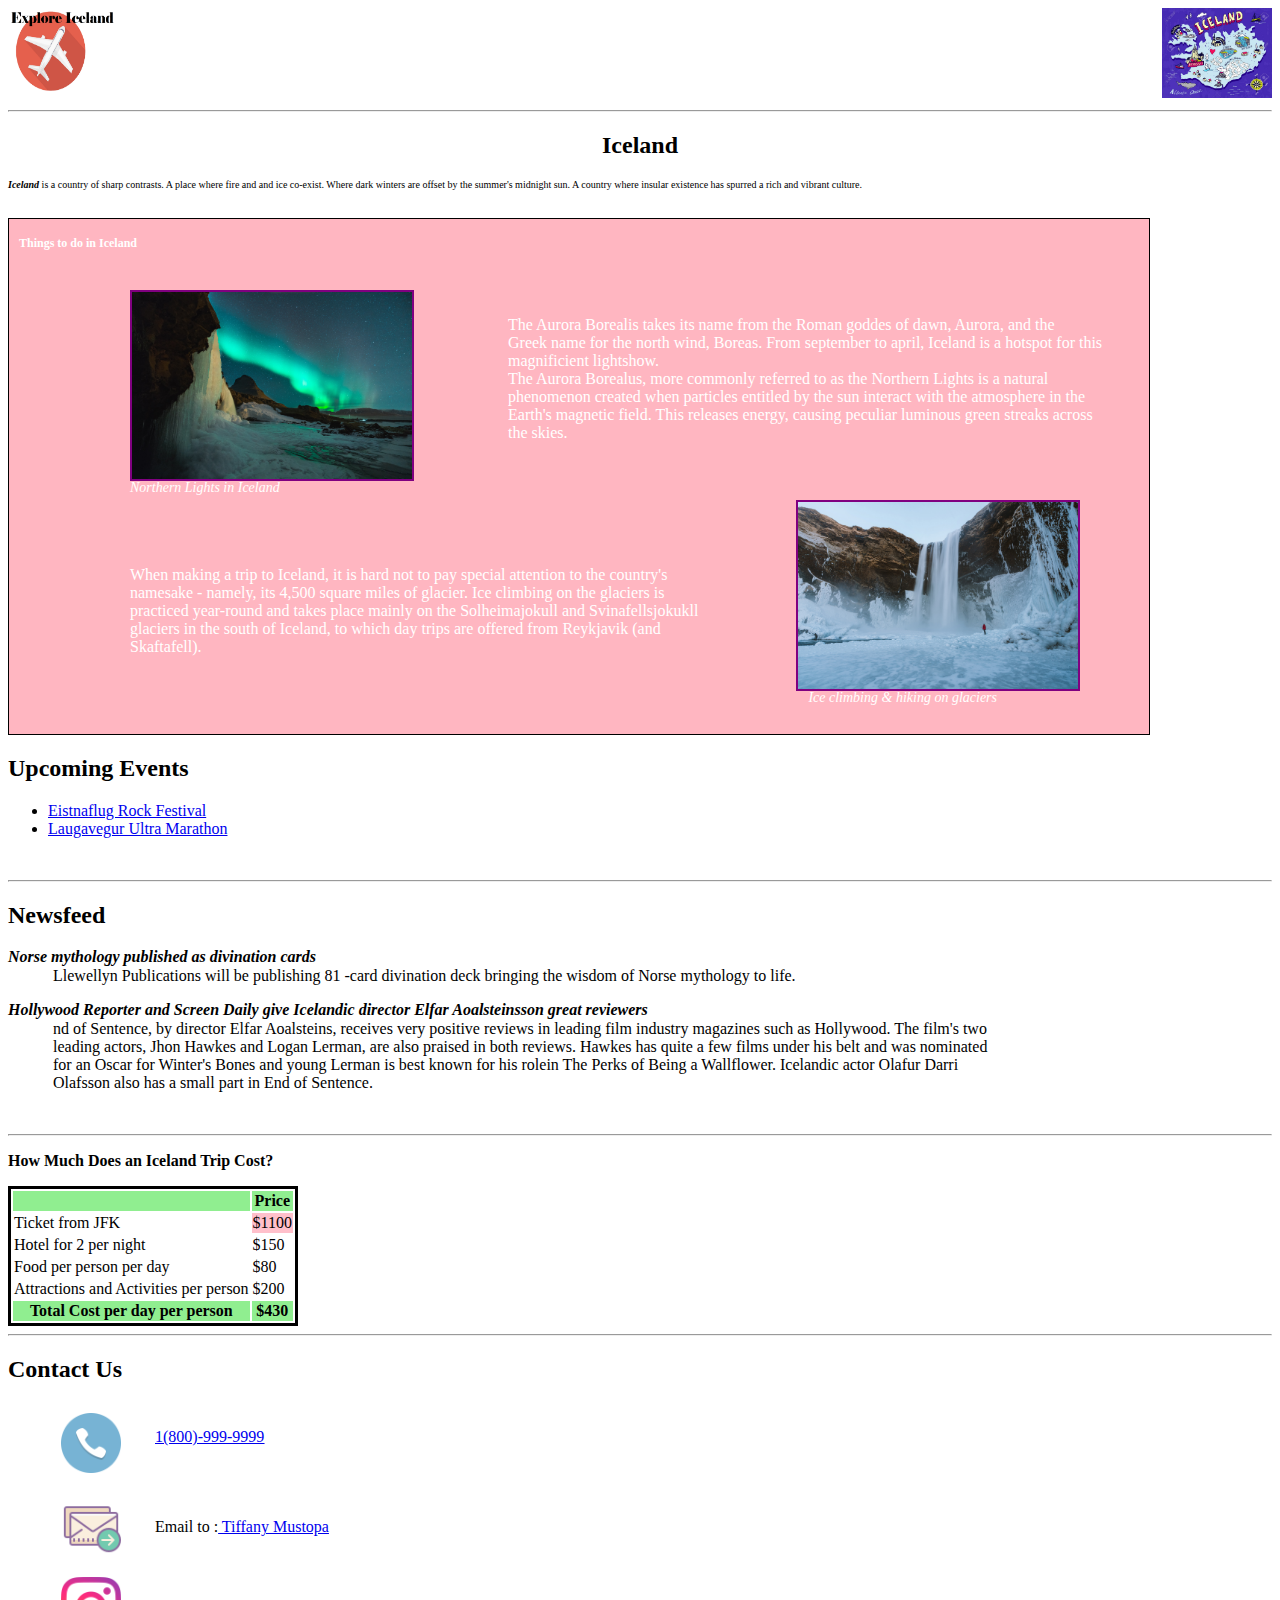
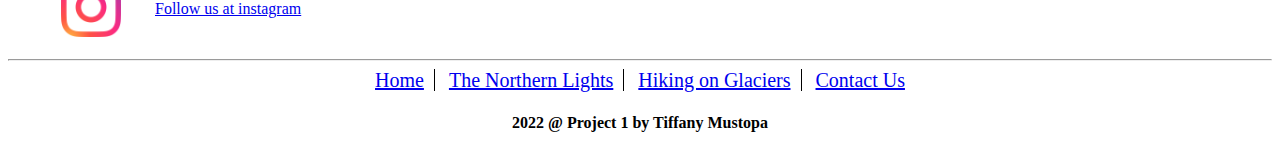
==== index.html @ 1f7bc6f4 "Add files via upload" ====
<!DOCTYPE html>
<html lang="en" dir="ltr">
  <head>
    <meta charset="utf-8">
    <title></title>
    <link rel="stylesheet" href="index.css">
  </head>

  <header>
    <a><img class="logo1" src="./images/logos/logo.png" alt="plane"/></a>
    <a><img class="logo2" src="./images/photos/iceland.jpg" alt="iceland"/></a>
    <hr>
  </header>
  <main>
    <h2 class="iceland">Iceland</h2>
    <p class="txt"><i><b>Iceland</i></b> is a country of sharp contrasts. A place where fire and
    and ice co-exist. Where dark winters are offset by the summer's midnight sun. A country
    where insular existence has spurred a rich and vibrant culture. </p>
    <br>
    <div class="Box1">
      <p class="txt1"> <b>Things to do in Iceland</b></p>
      <img class="pic1" src="./images/photos/iceland3.jpg" alt="iceland3"/>
      <figcaption class="caption1"> <i> Northern Lights in Iceland </i> </figcaption>

      <div class="p1">
      <p> The Aurora Borealis takes its name from the Roman goddes of dawn,
      Aurora, and the <br> Greek name for the north wind, Boreas. From september to april, Iceland is a hotspot for this <br>
      magnificient lightshow. <br>
      The Aurora Borealus, more commonly referred to as the Northern Lights is a natural <br>
      phenomenon created when particles entitled by the sun interact with the atmosphere in the <br> Earth's magnetic field. This releases energy, causing
      peculiar luminous green streaks across <br> the skies.
      </p>
      </div>

    <img class="pic2" src="./images/photos/iceland1.jpg" alt="iceland3"/>
    <figcaption class="caption2"><i>Ice climbing & hiking on glaciers</i> </figcaption>
    <div class="p2">
      <p>
      When making a trip to Iceland, it is hard not to pay special attention to the country's <br>
      namesake - namely, its 4,500 square miles of glacier. Ice climbing on the glaciers is <br>
      practiced year-round and takes place mainly on the Solheimajokull and Svinafellsjokukll <br>
      glaciers in the south of Iceland, to which day trips are offered from Reykjavik (and <br>
      Skaftafell).
      </p>
  </div>
</div>
    <h2> Upcoming Events </h2>
    <ul>
      <li><a href="https://www.eistnaflug.is">Eistnaflug Rock Festival</a></li>
      <li><a href="https://www.laugavegshlaup.is/en">Laugavegur Ultra Marathon</a></li>
    </ul>
      <br>
      <hr>

    <h2>Newsfeed </h2>
    <p><i><b>Norse mythology published as divination cards</i></b></p>
    <p class="p3">
      Llewellyn Publications will be publishing 81 -card divination deck bringing the wisdom of Norse mythology to life.</p>

    <p> <i> <b> Hollywood Reporter and Screen Daily give Icelandic director Elfar Aoalsteinsson great reviewers</b> </i> </p>
    <p class="p4">
    nd of Sentence, by director Elfar Aoalsteins, receives very positive reviews in leading film industry magazines such as Hollywood. The film's two <br>
    leading actors, Jhon Hawkes and Logan Lerman, are also praised in both reviews. Hawkes has quite a few films under his belt and was nominated <br>
    for an Oscar for Winter's Bones and young Lerman is best known for his rolein The Perks of Being a Wallflower. Icelandic actor Olafur Darri <br>
    Olafsson also has a small part in End of Sentence.</p>
    <br>
    <hr>
    <p><b>How Much Does an Iceland Trip Cost?</b></p>
    <table class="tb1" border = "0">
      <tr class="tr1">
        <td></td>
        <td> <b>Price</b> </td>
      </tr>
      <tr>
        <td>Ticket from JFK</td>
        <td class="td1">$1100</td>
      </tr>
      <tr>
        <td>Hotel for 2 per night</td>
        <td>$150</td>
      </tr>
      <tr>
        <td>Food per person per day</td>
        <td>$80</td>
      </tr>
      <tr>
        <td>Attractions and Activities per person</td>
        <td>$200</td>
      </tr>
      <tr class="tr1">
          <td> <b>Total Cost per day per person</b> </td>
          <td> <b>$430</b> </td>
      </tr>
    </table>

    <hr>
    <h2>Contact Us</h2>
    <div class="contact">
      <table class="tb2">
      <tr >
        <td><img class="logocontact" src="./images/logos/phone.png" alt="phone"/></td>
        <td> <a href="tel:8009999999"> <u>1(800)-999-9999</u> </p></td>
      </tr>
      <tr>
        <td width="90px"><img class="logocontact" src="./images/logos/email.png" alt="email"/></td>
        <td><p> Email to :<a href="mailto:tiffanym@uainstitute.org"> Tiffany Mustopa </p></td>
      </tr>
      <tr>
        <td><img class="logocontact" src="./images/logos/instagram.png" alt="instagram"/></td>
        <td> <a href="https://www.instagram.com">Follow us at instagram </a> </td>
      </tr>
      </table>
    </div>
  </main>
  <footer accesskey="">
    <hr>
    <a class="foot1"href="#">Home</a>
    <a class="foot1"href="file:///Users/tiffanyfanny/Dropbox/Mac/Downloads/PROJECT%201/northernLight.html">The Northern Lights</a>
    <a class="foot1"href="file:///Users/tiffanyfanny/Dropbox/Mac/Downloads/PROJECT%201/hiking.html">Hiking on Glaciers</a>
    <a class="foot2"href="#">Contact Us</a>
    <h4>2022 @ Project 1 by Tiffany Mustopa</h4>
  </footer>
</html>
---- index.css ----
.logo1 {

  width: 110px;
  height: 90px;
}
.logo2 {
  float: right;
  width: 110px;
  height: 90px;
}
hr {
  display: block;
  margin-top: 0.5em;
  margin-bottom: 0.5em;
  margin-left: auto;
  margin-right: auto;
  border-style: inset;
  border-width: 1px;

}
.iceland{
  text-align: center;
}
.Box1{
  border: 1px solid black;
  background-color: lightpink;
  height: 500px;
  width: 1080px;
  padding-top: 5px;
  padding-bottom: 10px;
  padding-left: 10px;
  padding-right: 50px;
}
.txt{
  font-size: 10px;
}
.txt1{
  color: white;
  font-size : 12px;
  margin-left: 0px;
}
.pic1{
    position: absolute;
    left: 130px;
    top: 290px;
    width: 280px;
    border : 2px solid purple;
  }
.caption1{
    position: absolute;
    left: 130px;
    top: 480px;
    color: white;
    font-size: 14px
  }
.p1{
    color: white;
    position: absolute;
    left: 508px;
    top: 300px;
    right: 50px;
    font-size: 16px;

  }
.pic2{
  position: absolute;
    right: 200px;
    top: 500px;
    width: 280px;
    border : 2px solid purple;
}
.caption2{
  position: absolute;
  right: 283px;
  top: 690px;
  color: white;
  font-size: 14px;
}
.p2{
  color: white;
  position: absolute;
  left: 130px;
  right: 250px;
  top: 550px;
}
.txt2{
  text-align: left;
}
.p3, .p4{
  margin-left: 45px;
  margin-top: -15px;
}
.tb1{
  border : 3px solid black;
}
.tr1{
  background-color: lightgreen;
  text-align: center;
}
.td1{
  background-color: pink;
}
.contact{
  margin-left: 50px;

}
.logocontact{
  width: 60px;
}
.tb2 tr{
  height :80px;
}
footer{
  text-align: center;
}
.foot1{
  border-right: 1px solid black;
}
.foot2, .foot1{
  padding-right: 10px;
  padding-left: 10px;
  font-size:20px;
}
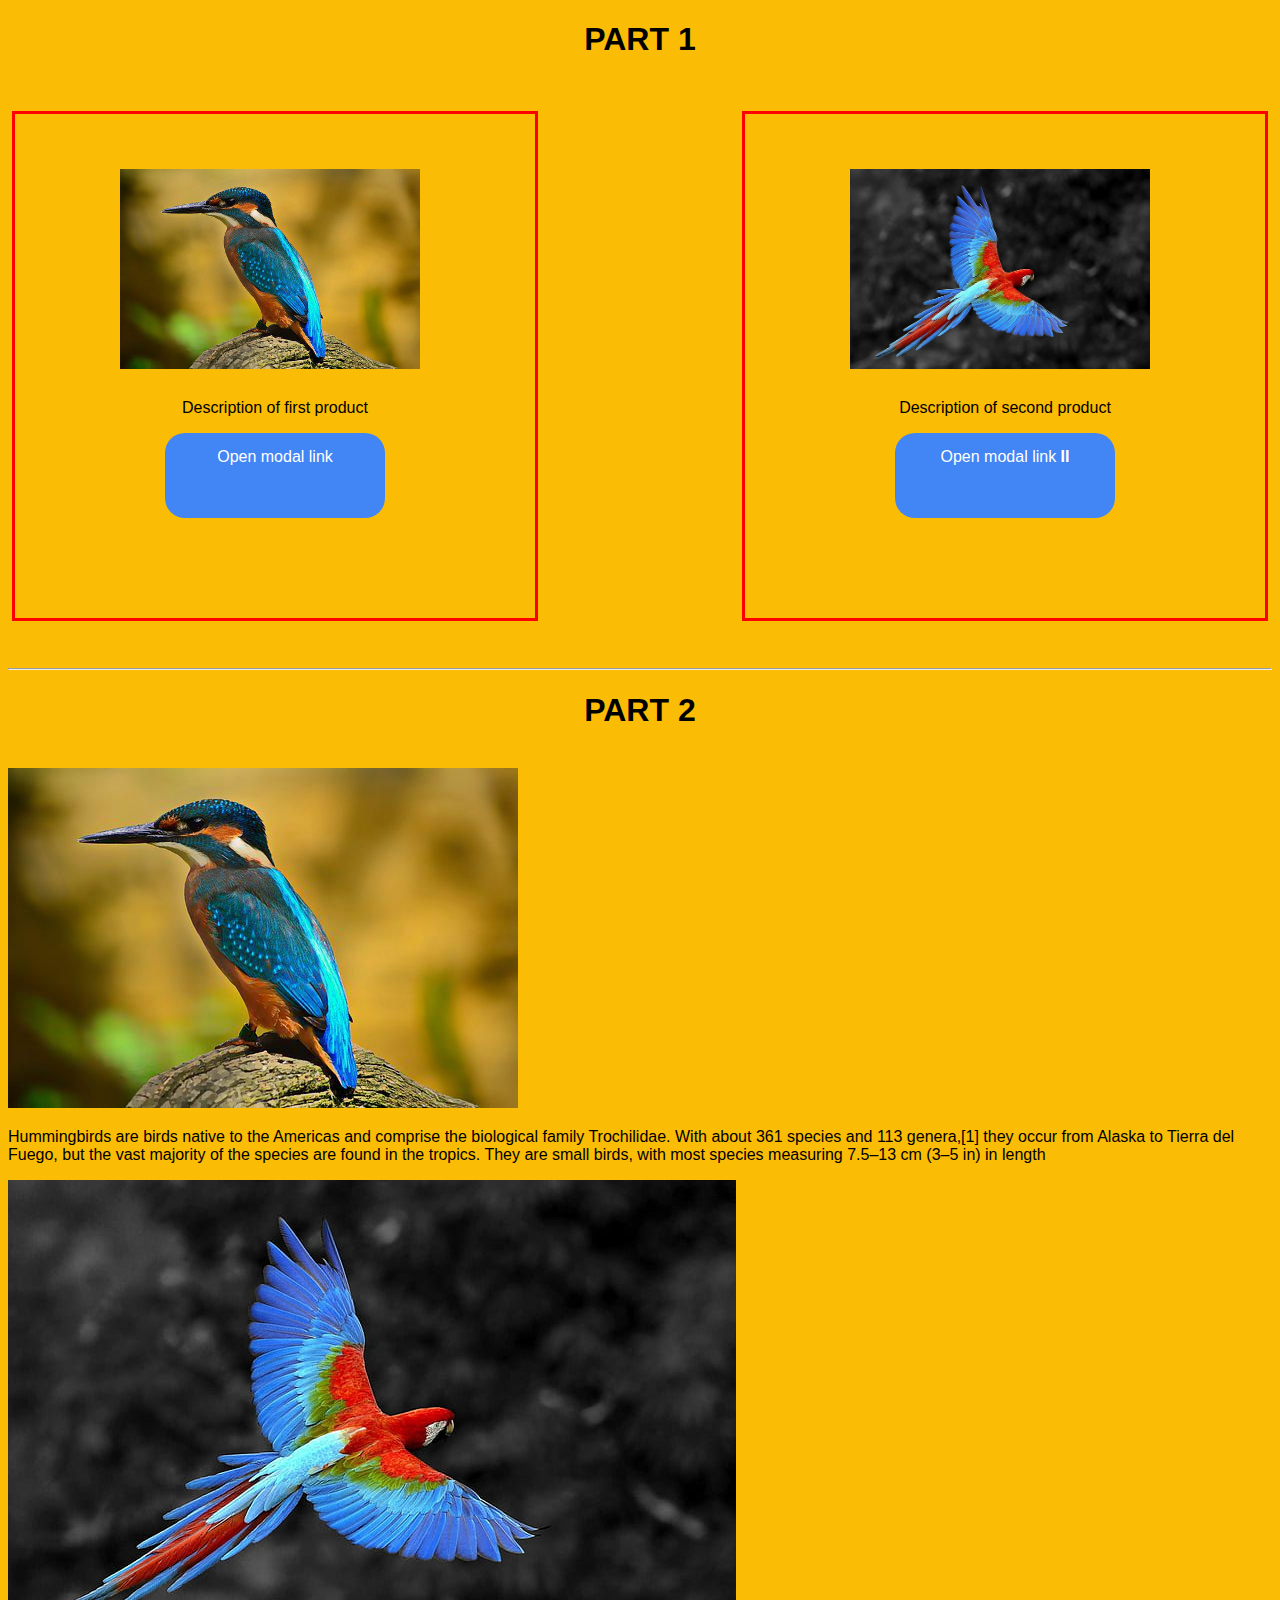
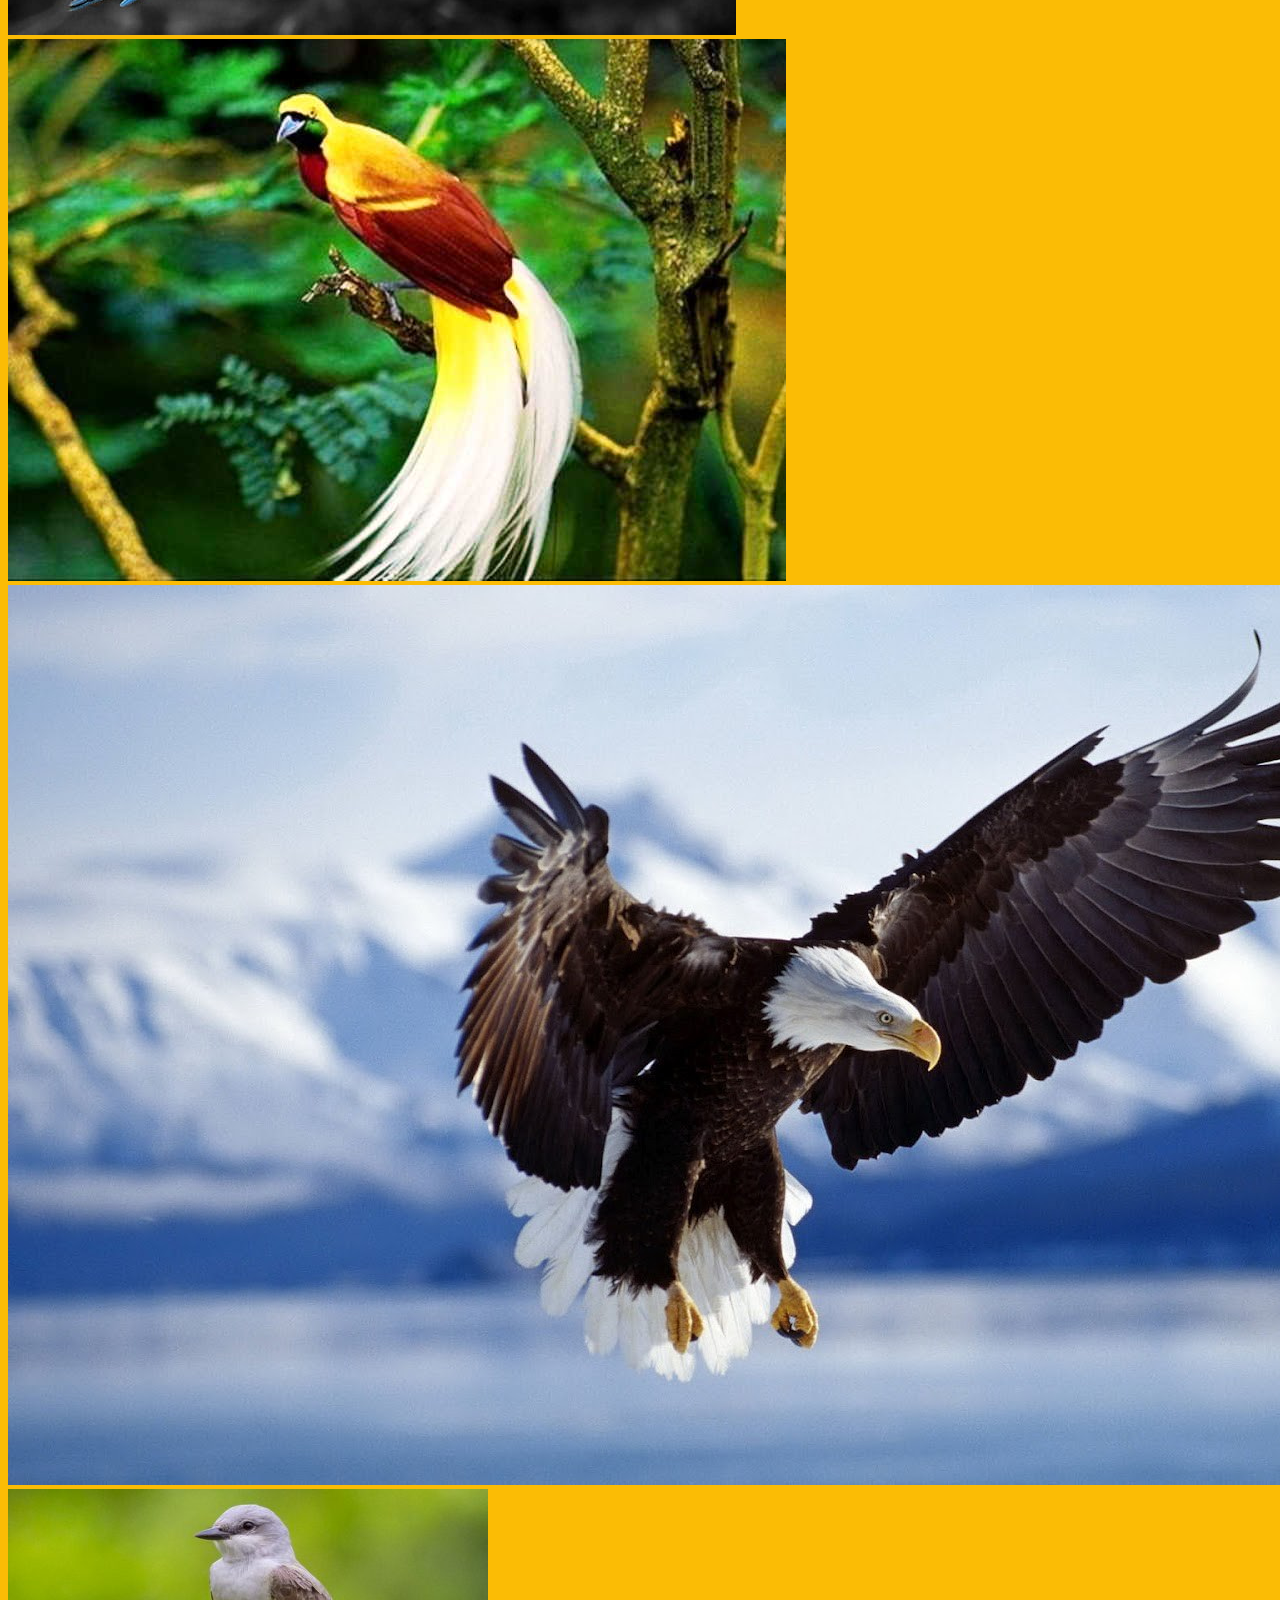
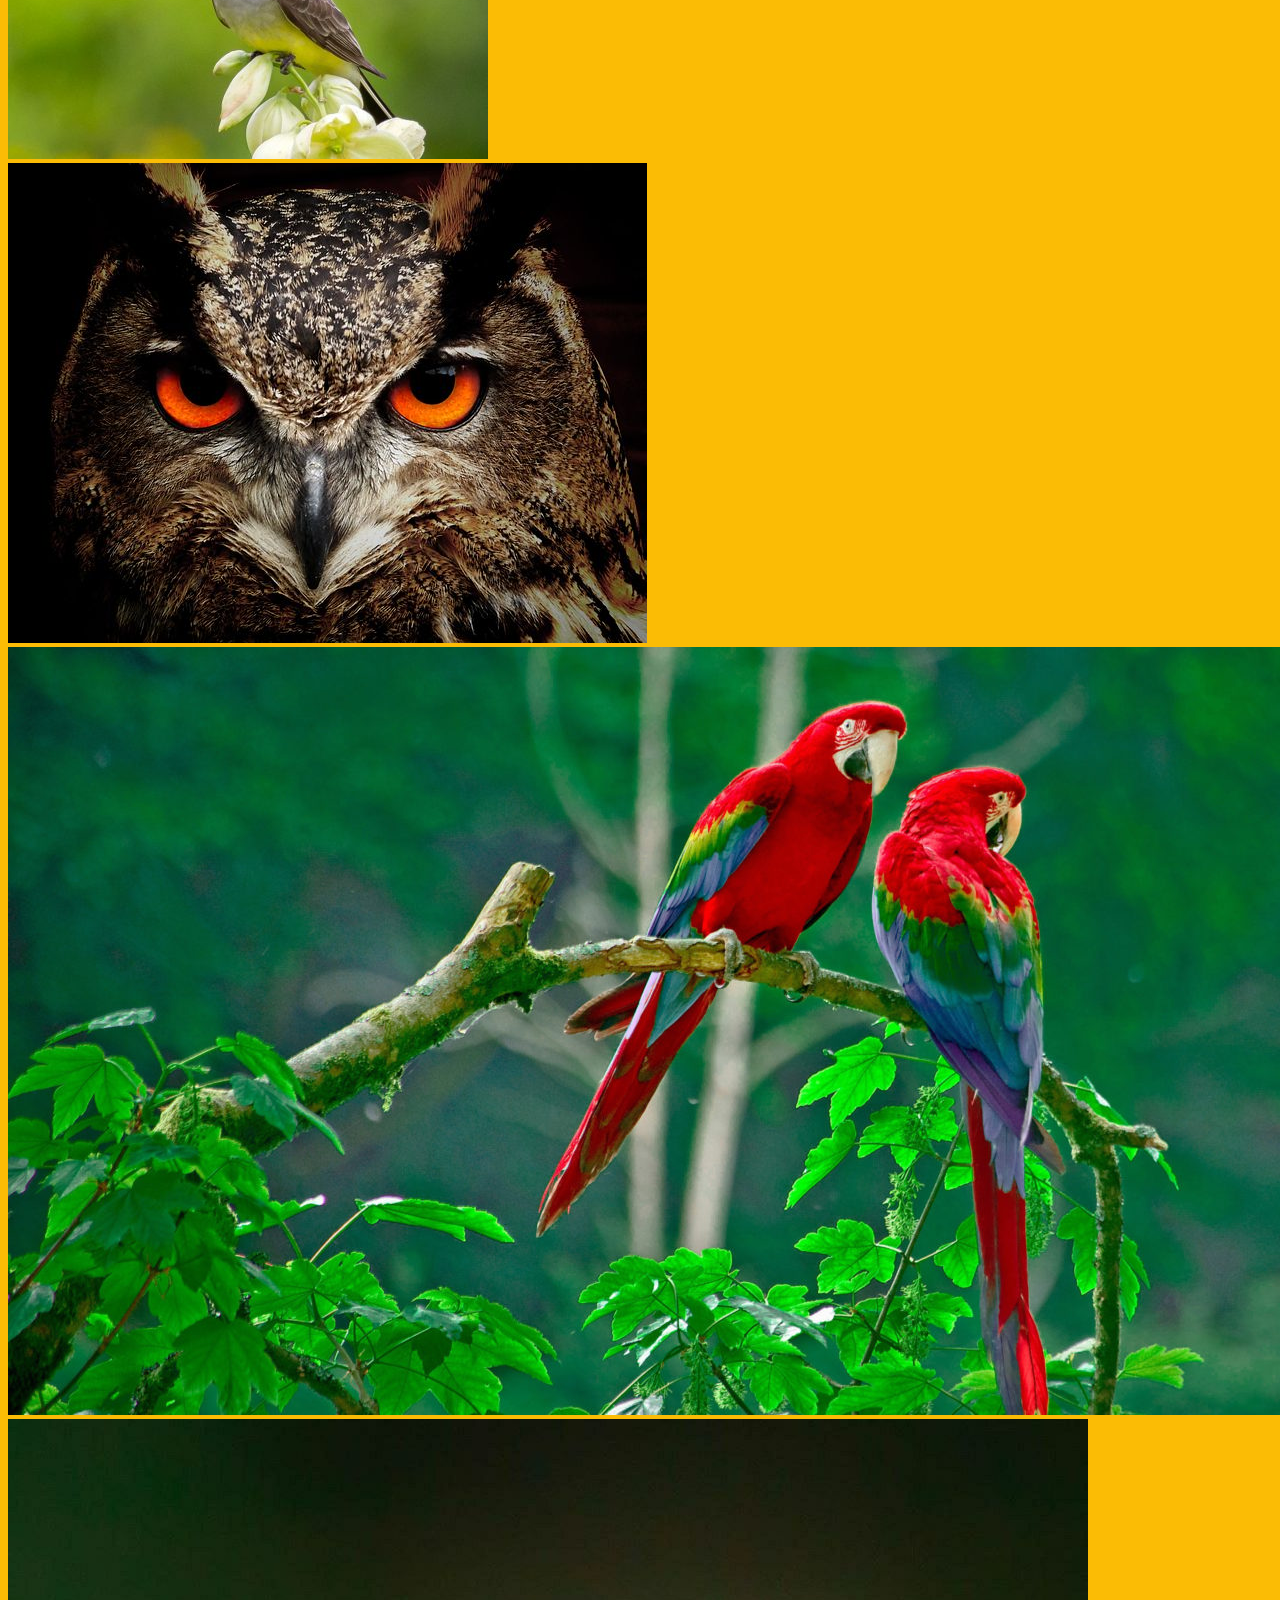
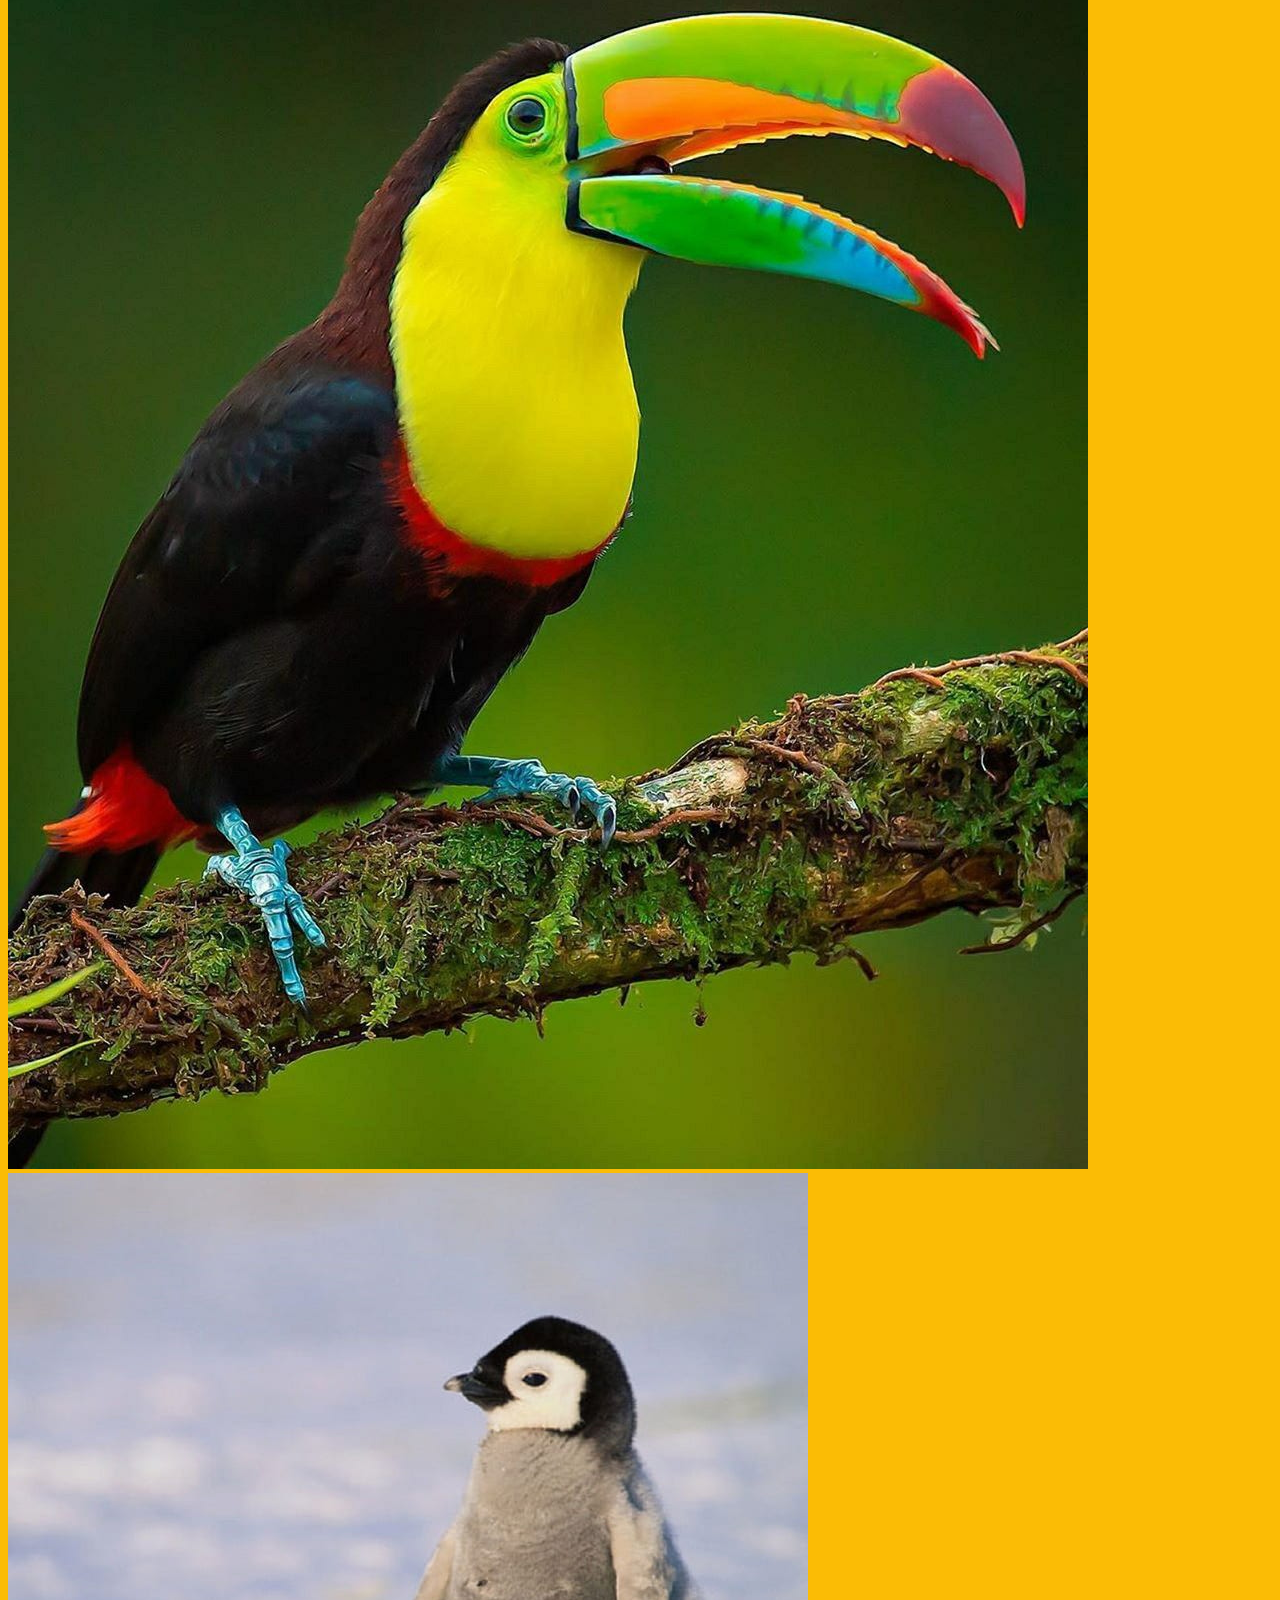
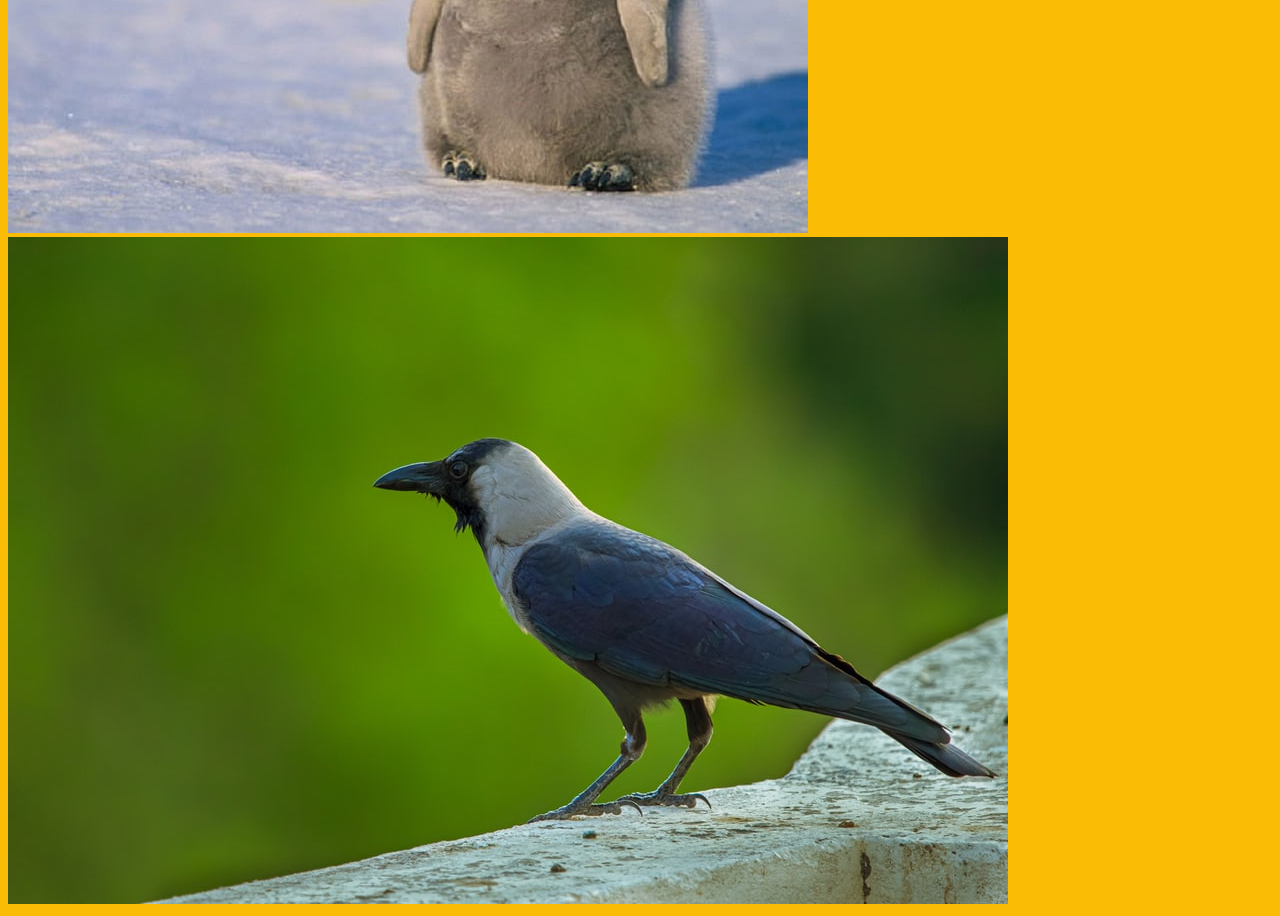
==== commit 08de8675: "Add files via upload" ====
--- a/index.html
+++ b/index.html
@@ -2,122 +2,137 @@
 <html lang="en" dir="ltr">
   <head>
     <meta charset="utf-8">
+    <link href="https://cdn.jsdelivr.net/npm/bootstrap@5.2.0-beta1/dist/css/bootstrap.min.css" rel="stylesheet" integrity="sha384-0evHe/X+R7YkIZDRvuzKMRqM+OrBnVFBL6DOitfPri4tjfHxaWutUpFmBp4vmVor" crossorigin="anonymous">
     <title></title>
     <link rel="stylesheet" href="index.css">
   </head>
-
-  <header>
-    <a><img class="logo1" src="./images/logos/logo.png" alt="plane"/></a>
-    <a><img class="logo2" src="./images/photos/iceland.jpg" alt="iceland"/></a>
-    <hr>
-  </header>
-  <main>
-    <h2 class="iceland">Iceland</h2>
-    <p class="txt"><i><b>Iceland</i></b> is a country of sharp contrasts. A place where fire and
-    and ice co-exist. Where dark winters are offset by the summer's midnight sun. A country
-    where insular existence has spurred a rich and vibrant culture. </p>
-    <br>
-    <div class="Box1">
-      <p class="txt1"> <b>Things to do in Iceland</b></p>
-      <img class="pic1" src="./images/photos/iceland3.jpg" alt="iceland3"/>
-      <figcaption class="caption1"> <i> Northern Lights in Iceland </i> </figcaption>
-
-      <div class="p1">
-      <p> The Aurora Borealis takes its name from the Roman goddes of dawn,
-      Aurora, and the <br> Greek name for the north wind, Boreas. From september to april, Iceland is a hotspot for this <br>
-      magnificient lightshow. <br>
-      The Aurora Borealus, more commonly referred to as the Northern Lights is a natural <br>
-      phenomenon created when particles entitled by the sun interact with the atmosphere in the <br> Earth's magnetic field. This releases energy, causing
-      peculiar luminous green streaks across <br> the skies.
-      </p>
-      </div>
-
-    <img class="pic2" src="./images/photos/iceland1.jpg" alt="iceland3"/>
-    <figcaption class="caption2"><i>Ice climbing & hiking on glaciers</i> </figcaption>
-    <div class="p2">
-      <p>
-      When making a trip to Iceland, it is hard not to pay special attention to the country's <br>
-      namesake - namely, its 4,500 square miles of glacier. Ice climbing on the glaciers is <br>
-      practiced year-round and takes place mainly on the Solheimajokull and Svinafellsjokukll <br>
-      glaciers in the south of Iceland, to which day trips are offered from Reykjavik (and <br>
-      Skaftafell).
-      </p>
-  </div>
-</div>
-    <h2> Upcoming Events </h2>
-    <ul>
-      <li><a href="https://www.eistnaflug.is">Eistnaflug Rock Festival</a></li>
-      <li><a href="https://www.laugavegshlaup.is/en">Laugavegur Ultra Marathon</a></li>
-    </ul>
-      <br>
-      <hr>
-
-    <h2>Newsfeed </h2>
-    <p><i><b>Norse mythology published as divination cards</i></b></p>
-    <p class="p3">
-      Llewellyn Publications will be publishing 81 -card divination deck bringing the wisdom of Norse mythology to life.</p>
-
-    <p> <i> <b> Hollywood Reporter and Screen Daily give Icelandic director Elfar Aoalsteinsson great reviewers</b> </i> </p>
-    <p class="p4">
-    nd of Sentence, by director Elfar Aoalsteins, receives very positive reviews in leading film industry magazines such as Hollywood. The film's two <br>
-    leading actors, Jhon Hawkes and Logan Lerman, are also praised in both reviews. Hawkes has quite a few films under his belt and was nominated <br>
-    for an Oscar for Winter's Bones and young Lerman is best known for his rolein The Perks of Being a Wallflower. Icelandic actor Olafur Darri <br>
-    Olafsson also has a small part in End of Sentence.</p>
-    <br>
-    <hr>
-    <p><b>How Much Does an Iceland Trip Cost?</b></p>
-    <table class="tb1" border = "0">
-      <tr class="tr1">
-        <td></td>
-        <td> <b>Price</b> </td>
-      </tr>
+  <body>
+    <center><h1>PART 1</h1></center>
+  <table border="0" align="center">
       <tr>
-        <td>Ticket from JFK</td>
-        <td class="td1">$1100</td>
-      </tr>
-      <tr>
-        <td>Hotel for 2 per night</td>
-        <td>$150</td>
-      </tr>
-      <tr>
-        <td>Food per person per day</td>
-        <td>$80</td>
-      </tr>
-      <tr>
-        <td>Attractions and Activities per person</td>
-        <td>$200</td>
-      </tr>
-      <tr class="tr1">
-          <td> <b>Total Cost per day per person</b> </td>
-          <td> <b>$430</b> </td>
+        <td align="center">
+          <div class="container1">
+            <img class="pic1" src="./photos/bird1.jpeg" alt="bird">
+            <p>Description of first product</p>
+            <a class="modal1" href="#modal-1">Open modal link</a>
+            </div>
+        </td>
+        <td>
+          <div class="container2">
+            <img class="pic2" src="./photos/bird2.jpeg" alt="bird">
+            <p>Description of second product</p>
+            <a class="modal2" href="#modal-2">Open modal link <b>II</b> </a>
+              </div>
+        </td>
       </tr>
     </table>
 
-    <hr>
-    <h2>Contact Us</h2>
-    <div class="contact">
-      <table class="tb2">
-      <tr >
-        <td><img class="logocontact" src="./images/logos/phone.png" alt="phone"/></td>
-        <td> <a href="tel:8009999999"> <u>1(800)-999-9999</u> </p></td>
-      </tr>
-      <tr>
-        <td width="90px"><img class="logocontact" src="./images/logos/email.png" alt="email"/></td>
-        <td><p> Email to :<a href="mailto:tiffanym@uainstitute.org"> Tiffany Mustopa </p></td>
-      </tr>
-      <tr>
-        <td><img class="logocontact" src="./images/logos/instagram.png" alt="instagram"/></td>
-        <td> <a href="https://www.instagram.com">Follow us at instagram </a> </td>
-      </tr>
-      </table>
+<div id="modal-1" align="center"class="modalDialog">
+	<div>
+    <a href="#close" title="Close" class="close">x</a>
+		<div class="box1">
+    <h2>Modal Windal Example</h2></div>
+    <br>
+    <div class="box2">
+		<p>Hummingbirds are birds native to the Americas and comprise the biological family Trochilidae. With about 361 species and 113 genera,[1] they occur from Alaska to Tierra del Fuego, but the vast majority of the species are found in the tropics. They are small birds, with most species measuring 7.5–13 cm (3–5 in) in length</p>
+
     </div>
-  </main>
-  <footer accesskey="">
-    <hr>
-    <a class="foot1"href="#">Home</a>
-    <a class="foot1"href="file:///Users/tiffanyfanny/Dropbox/Mac/Downloads/PROJECT%201/northernLight.html">The Northern Lights</a>
-    <a class="foot1"href="file:///Users/tiffanyfanny/Dropbox/Mac/Downloads/PROJECT%201/hiking.html">Hiking on Glaciers</a>
-    <a class="foot2"href="#">Contact Us</a>
-    <h4>2022 @ Project 1 by Tiffany Mustopa</h4>
-  </footer>
+    <br>
+    <img class="pic1" src="./photos/bird1.jpeg" alt="bird">
+	</div>
+</div>
+<div id="modal-2" align="center" class="modalDialog">
+	<div>
+		<a href="#close" title="Close" class="close">x</a>
+		<div class="box1">
+
+    <h2>Modal Windal Example</h2></div>
+    <br>
+    <div class="box2">
+		<p>Parrots are birds of the order Psittaciformes.[1][2][3] There are about 372 species in 86 genera. They are found in most tropical and subtropical regions. The greatest diversity of parrots is found in South America and Australasia.</p>
+		
+    </div>
+    <br>
+    <img class="pic2" src="./photos/bird2.jpeg" alt="bird">
+	</div>
+</div>
+
+<br>
+<br>
+<hr>
+
+<center><h1>PART 2</h1></center>
+<br>
+<div class="row">
+  <div class="col-lg-6 col- md-12 col-sm-12">
+    <div class="container p-5 pt-0 pr-0">
+    <img  src="./photos/bird1.jpeg"class="w-100 shadow-1-strong rounded mb-4"alt="Boat on Calm Water"/>
+    <p>Hummingbirds are birds native to the Americas and comprise the biological family Trochilidae. With about 361 species and 113 genera,[1] they occur from Alaska to Tierra del Fuego, but the vast majority of the species are found in the tropics. They are small birds, with most species measuring 7.5–13 cm (3–5 in) in length</p>
+    </div>
+  </div>
+
+  <div class="col-lg-6 col-md-12">
+    
+    <div class="row">
+      <div class="col-lg-4">
+        <div class="container">
+          <img src="./photos/bird2.jpeg" class="w-100 shadow-1-strong rounded mb-4" alt="error"/>
+        </div>
+      </div>
+      <div class="col-lg-4">
+        <div class="container">
+          <img src="./photos/bird3.jpg" class="w-100 shadow-1-strong rounded mb-4" alt="error"/>
+        </div>
+      </div>
+      <div class="col-lg-4">
+        <div class="container">
+          <img src="./photos/bird4.jpg" class="w-100 shadow-1-strong rounded mb-4" alt="error"/>
+        </div>
+      </div>
+    </div>
+
+    <div class="row">
+      <div class="col-lg-4">
+        <div class="container">
+          <img src="./photos/bird5.jpg" class="w-100 shadow-1-strong rounded mb-4" alt="error"/>
+        </div>
+      </div>
+      <div class="col-lg-4">
+        <div class="container">
+          <img src="./photos/bird6.jpg" class="w-100 shadow-1-strong rounded mb-4" alt="error"/>
+        </div>
+      </div>
+      <div class="col-lg-4">
+        <div class="container">
+          <img src="./photos/bird7.jpg" class="w-100 shadow-1-strong rounded mb-4" alt="error"/>
+        </div>
+      </div>
+    </div>
+
+    <div class="row">
+      <div class="col-lg-4">
+        <div class="container">
+          <img src="./photos/bird8.jpg"class="w-100 shadow-1-strong rounded mb-4" alt="error"/>
+        </div>
+      </div>
+      <div class="col-lg-4">
+        <div class="container">
+          <img src="./photos/bird9.jpg" class="w-100 shadow-1-strong rounded mb-4" alt="error"/>
+        </div>
+      </div>
+      <div class="col-lg-4">
+        <div class="container">
+          <img src="./photos/bird10.jpg" class="w-100 shadow-1-strong rounded mb-4" alt="error"/>
+        </div>
+      </div>
+    </div>
+  </div>
+ 
+</div>
+
+
+
+
+
+  </body>
 </html>
--- a/index.css
+++ b/index.css
@@ -1,123 +1,102 @@
-.logo1 {
+body{
+  font-family: sans-serif;
+  background: #FBBC05;
+}
 
-  width: 110px;
-  height: 90px;
+a{
+  display:inline-block;
+  text-decoration: none;
+  color: black;
+  background-color: #4285F4;
+  padding: 10px;
 }
-.logo2 {
-  float: right;
-  width: 110px;
-  height: 90px;
+
+.modalDialog {
+	position: fixed;
+	font-family: Arial, Helvetica, sans-serif;
+	top: 0;
+	right: 0;
+	bottom: 0;
+	left: 0;
+	background: rgba(0,0,0,0.8);
+	z-index: 99999;
+	opacity:0;
+	-webkit-transition: opacity 300ms ease-in;
+	-moz-transition: opacity 300ms ease-in;
+	transition: opacity 300ms ease-in;
+	pointer-events: none;
 }
-hr {
-  display: block;
-  margin-top: 0.5em;
-  margin-bottom: 0.5em;
-  margin-left: auto;
-  margin-right: auto;
-  border-style: inset;
-  border-width: 1px;
 
+.modalDialog:target {
+	opacity:1;
+	pointer-events: auto;
 }
-.iceland{
+
+.modalDialog > div {
+	width: 600px;
+  height:550px;
+	position: relative;
+	margin: 30px;
+	padding: 5px 20px 13px 20px;
+	background-color: violet ;
+}
+.box1{
+border: 2px solid lightpink;
+margin: -5px -20px 0px -20px;
+padding-left: 20px;
+background-color: lightpink;
+text-align: justify;
+}
+.box2{
+  border: 2px solid lightpink;
+  padding: 20px;
+  background-color: lightpink;
+  text-align: justify;
+}
+table{
+  margin-top: 50px;
+}
+.container1{
+  border: 3px solid red;
+  padding: 5px 10px 100px 10px;
+  width: 500px;
+  margin-right: 100px;
   text-align: center;
 }
-.Box1{
-  border: 1px solid black;
-  background-color: lightpink;
-  height: 500px;
-  width: 1080px;
-  padding-top: 5px;
-  padding-bottom: 10px;
-  padding-left: 10px;
-  padding-right: 50px;
+.container2{
+    border: 3px solid red;
+    margin-left: 100px;
+    padding: 5px 10px 100px 10px;
+    width: 500px;
+    text-align: center;
 }
-.txt{
-  font-size: 10px;
+.container1 a, .container2 a{
+  color: white;
+  width: 200px;
+  height: 60px;
+  padding-top: 15px;
+  border-radius: 20px;
 }
-.txt1{
-  color: white;
-  font-size : 12px;
-  margin-left: 0px;
+
+.pic1, .pic2{
+  margin: 50px 10px 10px 0px;
+  width: 300px;
+  height: 200px;
 }
-.pic1{
-    position: absolute;
-    left: 130px;
-    top: 290px;
-    width: 280px;
-    border : 2px solid purple;
-  }
-.caption1{
-    position: absolute;
-    left: 130px;
-    top: 480px;
-    color: white;
-    font-size: 14px
-  }
-.p1{
-    color: white;
-    position: absolute;
-    left: 508px;
-    top: 300px;
-    right: 50px;
-    font-size: 16px;
+.close {
+  padding: 0;
+	color:black;
+	line-height: 25px;
+	position: absolute;
+	right: 10px;
+	text-align: center;
+	top: 10px;
+	width: 24px;
+	text-decoration: none;
+  background:none;
+	font-weight: bold;
+}
 
-  }
-.pic2{
-  position: absolute;
-    right: 200px;
-    top: 500px;
-    width: 280px;
-    border : 2px solid purple;
+.close:hover {
+color: #EA4436;
 }
-.caption2{
-  position: absolute;
-  right: 283px;
-  top: 690px;
-  color: white;
-  font-size: 14px;
-}
-.p2{
-  color: white;
-  position: absolute;
-  left: 130px;
-  right: 250px;
-  top: 550px;
-}
-.txt2{
-  text-align: left;
-}
-.p3, .p4{
-  margin-left: 45px;
-  margin-top: -15px;
-}
-.tb1{
-  border : 3px solid black;
-}
-.tr1{
-  background-color: lightgreen;
-  text-align: center;
-}
-.td1{
-  background-color: pink;
-}
-.contact{
-  margin-left: 50px;
-
-}
-.logocontact{
-  width: 60px;
-}
-.tb2 tr{
-  height :80px;
-}
-footer{
-  text-align: center;
-}
-.foot1{
-  border-right: 1px solid black;
-}
-.foot2, .foot1{
-  padding-right: 10px;
-  padding-left: 10px;
-  font-size:20px;
-}
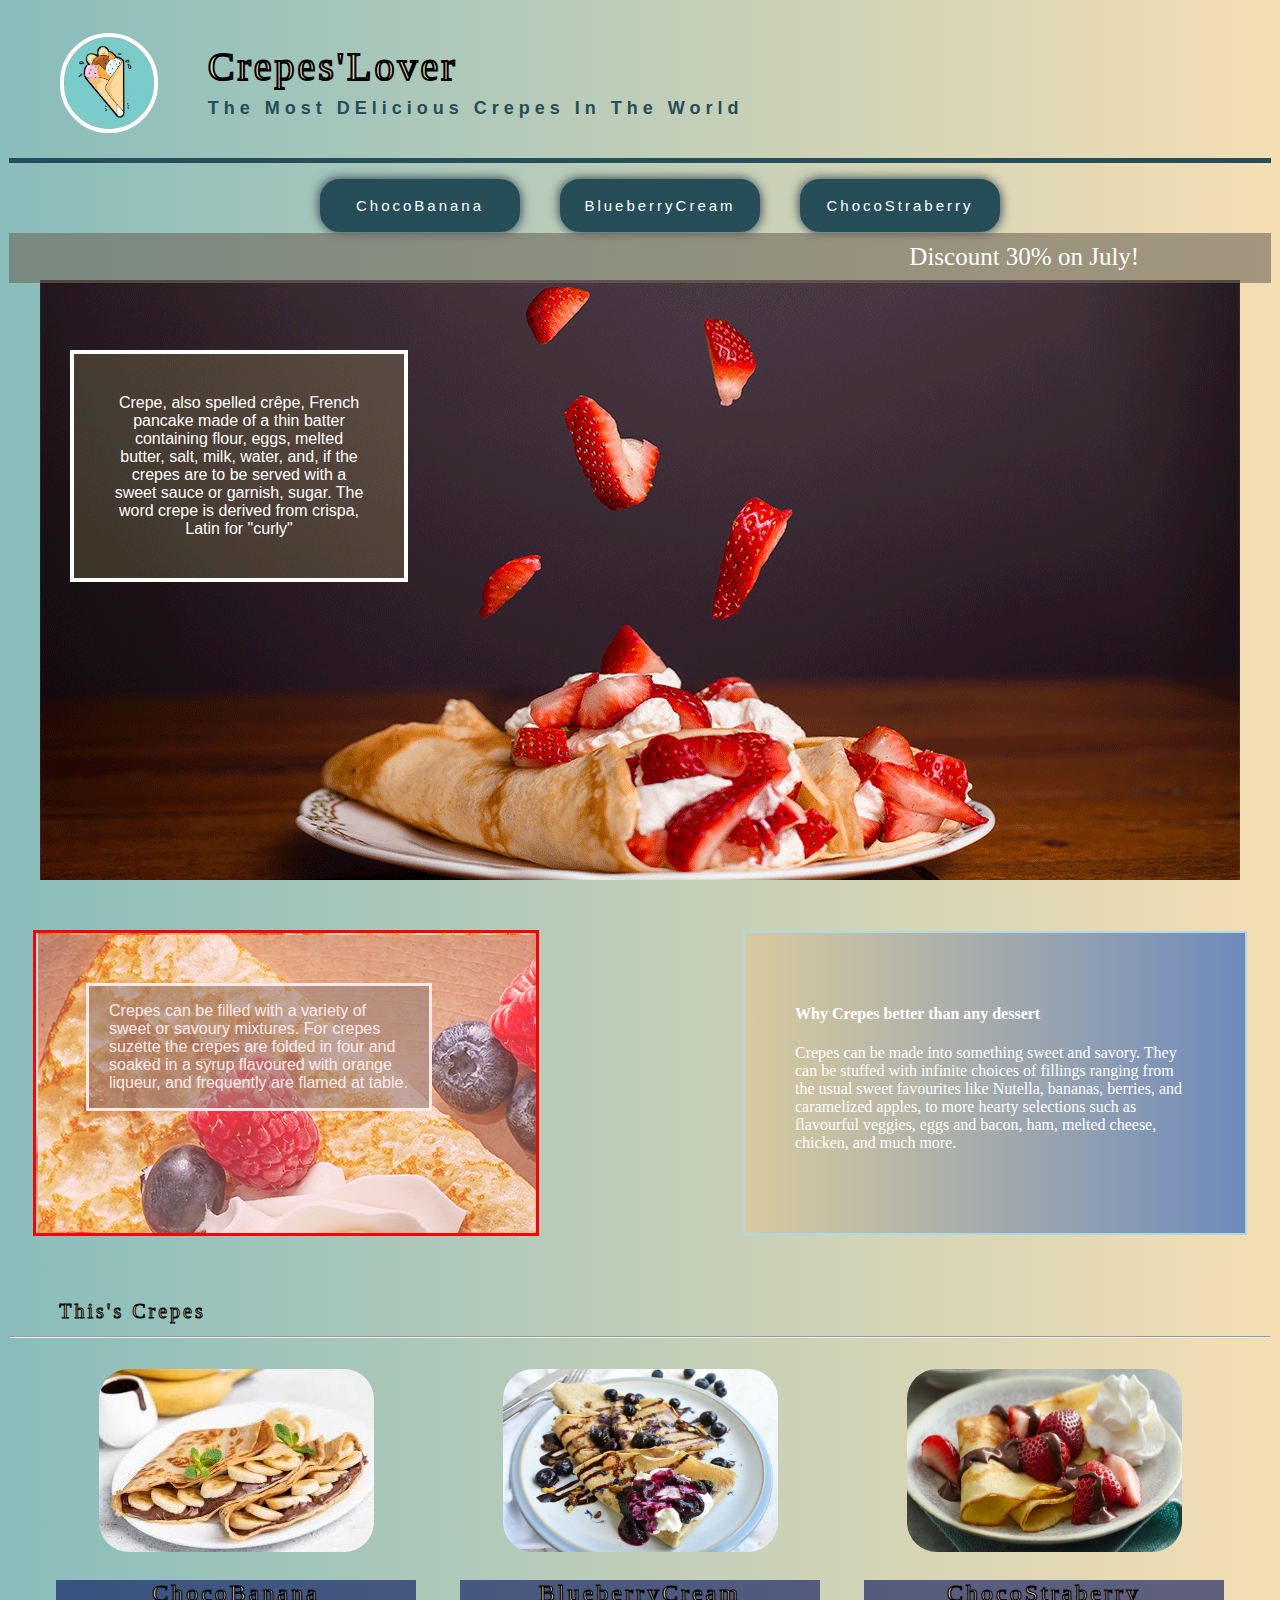
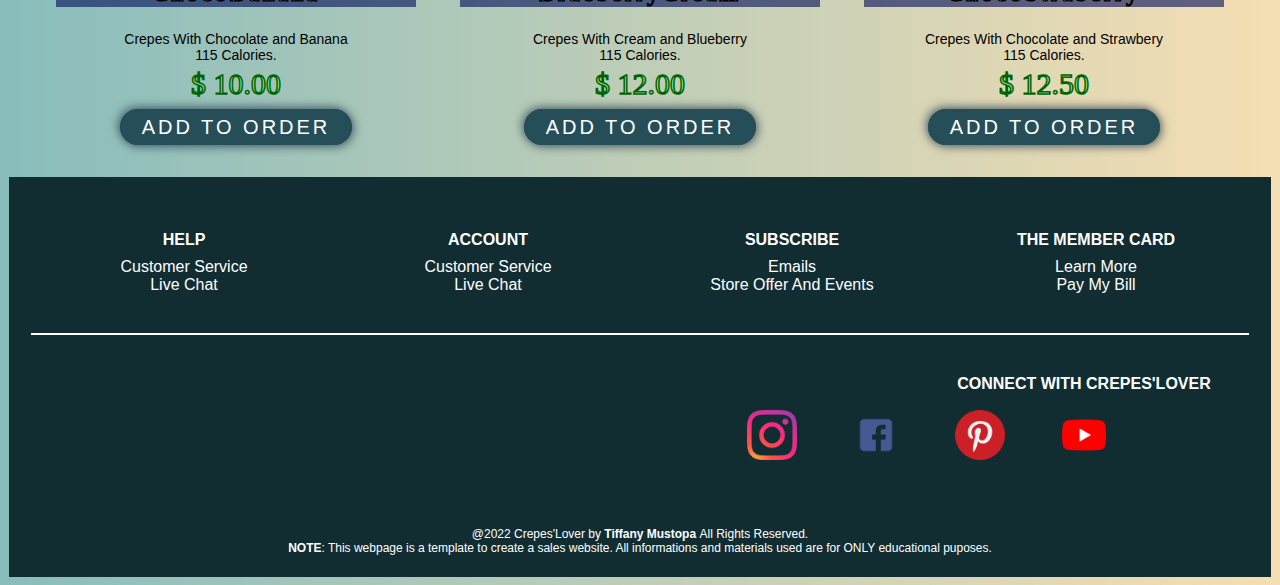
==== commit b929a801: "Add files via upload" ====
--- a/index.html
+++ b/index.html
@@ -1,138 +1,276 @@
-<!DOCTYPE html>
-<html lang="en" dir="ltr">
-  <head>
-    <meta charset="utf-8">
-    <link href="https://cdn.jsdelivr.net/npm/bootstrap@5.2.0-beta1/dist/css/bootstrap.min.css" rel="stylesheet" integrity="sha384-0evHe/X+R7YkIZDRvuzKMRqM+OrBnVFBL6DOitfPri4tjfHxaWutUpFmBp4vmVor" crossorigin="anonymous">
-    <title></title>
-    <link rel="stylesheet" href="index.css">
-  </head>
-  <body>
-    <center><h1>PART 1</h1></center>
-  <table border="0" align="center">
-      <tr>
-        <td align="center">
-          <div class="container1">
-            <img class="pic1" src="./photos/bird1.jpeg" alt="bird">
-            <p>Description of first product</p>
-            <a class="modal1" href="#modal-1">Open modal link</a>
-            </div>
-        </td>
-        <td>
-          <div class="container2">
-            <img class="pic2" src="./photos/bird2.jpeg" alt="bird">
-            <p>Description of second product</p>
-            <a class="modal2" href="#modal-2">Open modal link <b>II</b> </a>
-              </div>
-        </td>
-      </tr>
-    </table>
-
-<div id="modal-1" align="center"class="modalDialog">
-	<div>
-    <a href="#close" title="Close" class="close">x</a>
-		<div class="box1">
-    <h2>Modal Windal Example</h2></div>
-    <br>
-    <div class="box2">
-		<p>Hummingbirds are birds native to the Americas and comprise the biological family Trochilidae. With about 361 species and 113 genera,[1] they occur from Alaska to Tierra del Fuego, but the vast majority of the species are found in the tropics. They are small birds, with most species measuring 7.5–13 cm (3–5 in) in length</p>
-
-    </div>
-    <br>
-    <img class="pic1" src="./photos/bird1.jpeg" alt="bird">
-	</div>
-</div>
-<div id="modal-2" align="center" class="modalDialog">
-	<div>
-		<a href="#close" title="Close" class="close">x</a>
-		<div class="box1">
-
-    <h2>Modal Windal Example</h2></div>
-    <br>
-    <div class="box2">
-		<p>Parrots are birds of the order Psittaciformes.[1][2][3] There are about 372 species in 86 genera. They are found in most tropical and subtropical regions. The greatest diversity of parrots is found in South America and Australasia.</p>
-		
-    </div>
-    <br>
-    <img class="pic2" src="./photos/bird2.jpeg" alt="bird">
-	</div>
-</div>
-
-<br>
-<br>
-<hr>
-
-<center><h1>PART 2</h1></center>
-<br>
-<div class="row">
-  <div class="col-lg-6 col- md-12 col-sm-12">
-    <div class="container p-5 pt-0 pr-0">
-    <img  src="./photos/bird1.jpeg"class="w-100 shadow-1-strong rounded mb-4"alt="Boat on Calm Water"/>
-    <p>Hummingbirds are birds native to the Americas and comprise the biological family Trochilidae. With about 361 species and 113 genera,[1] they occur from Alaska to Tierra del Fuego, but the vast majority of the species are found in the tropics. They are small birds, with most species measuring 7.5–13 cm (3–5 in) in length</p>
-    </div>
-  </div>
-
-  <div class="col-lg-6 col-md-12">
-    
-    <div class="row">
-      <div class="col-lg-4">
-        <div class="container">
-          <img src="./photos/bird2.jpeg" class="w-100 shadow-1-strong rounded mb-4" alt="error"/>
-        </div>
-      </div>
-      <div class="col-lg-4">
-        <div class="container">
-          <img src="./photos/bird3.jpg" class="w-100 shadow-1-strong rounded mb-4" alt="error"/>
-        </div>
-      </div>
-      <div class="col-lg-4">
-        <div class="container">
-          <img src="./photos/bird4.jpg" class="w-100 shadow-1-strong rounded mb-4" alt="error"/>
-        </div>
-      </div>
-    </div>
-
-    <div class="row">
-      <div class="col-lg-4">
-        <div class="container">
-          <img src="./photos/bird5.jpg" class="w-100 shadow-1-strong rounded mb-4" alt="error"/>
-        </div>
-      </div>
-      <div class="col-lg-4">
-        <div class="container">
-          <img src="./photos/bird6.jpg" class="w-100 shadow-1-strong rounded mb-4" alt="error"/>
-        </div>
-      </div>
-      <div class="col-lg-4">
-        <div class="container">
-          <img src="./photos/bird7.jpg" class="w-100 shadow-1-strong rounded mb-4" alt="error"/>
-        </div>
-      </div>
-    </div>
-
-    <div class="row">
-      <div class="col-lg-4">
-        <div class="container">
-          <img src="./photos/bird8.jpg"class="w-100 shadow-1-strong rounded mb-4" alt="error"/>
-        </div>
-      </div>
-      <div class="col-lg-4">
-        <div class="container">
-          <img src="./photos/bird9.jpg" class="w-100 shadow-1-strong rounded mb-4" alt="error"/>
-        </div>
-      </div>
-      <div class="col-lg-4">
-        <div class="container">
-          <img src="./photos/bird10.jpg" class="w-100 shadow-1-strong rounded mb-4" alt="error"/>
-        </div>
-      </div>
-    </div>
-  </div>
- 
-</div>
-
-
-
-
-
-  </body>
-</html>
+<!DOCTYPE html>
+<head>
+    <link rel="stylesheet" href="index.css">
+</head>
+<body>
+    <header>
+
+        <img class="icon1" src="./images/logo.png" alt="crepes Logo">
+        <div class="tmp">
+        <h2  class="title1">Crepes'Lover</h2>
+        <p class="ptitle">The Most DElicious Crepes In The World</p>
+        </div>
+    </header>
+    <menu>
+        <button> <p> ChocoBanana</p></button>
+        <button> <p> BlueberryCream</p></button>
+        <button> <p> ChocoStraberry</p></button>
+
+    </menu>
+    <Main>
+        <div class="Discount">
+            <div class="container1">
+                <p class="p1">Discount 30% on July!</p>
+            </div>
+<br>
+<br>
+<br>
+<br>
+        </div>
+       <center> <div class="content1">
+            <div class="p4"> <p>Crepe, also spelled crêpe, French pancake made of a thin batter containing flour,
+                eggs, melted butter, salt, milk, water, and, if the crepes are to be served with
+                a sweet sauce or garnish, sugar. The word crepe is derived from crispa, Latin for "curly"</p></div>
+       </div></center>
+
+
+    <center><table>
+        <tr class="content2">
+            <td height="400px"><div class="tab1">
+                <div class="filter"></div>
+                <div class="p2">
+                    <p>Crepes can be filled with a variety of sweet or
+                        savoury mixtures. For crepes suzette the crepes are folded in four and soaked in
+                        a syrup flavoured with orange liqueur, and frequently are flamed at table.</p>
+                </div>
+
+            </di></td>
+            <td><div class="tab2" >
+                <div class="p3"><h4>Why Crepes better than any dessert</h4>
+                <P>Crepes can be made into something sweet and savory. They can be stuffed with infinite choices of fillings ranging
+                  from the usual sweet favourites like Nutella, bananas, berries, and caramelized apples, to more hearty selections
+                  such as flavourful veggies, eggs and bacon, ham, melted cheese, chicken, and much more. </P>
+                </div>
+            </div></td>
+        </tr>
+    </table></center>
+    <h1 class="title2">This's Crepes</h1>
+    <hr>
+    <center><table >
+        <tr>
+            <td width="400px">
+                <div class="item">
+                    <img src="./images/item1.jpg" alt="">
+                    <p class="itemt"> ChocoBanana </p>
+                    <p class="itemp">Crepes With Chocolate and Banana
+                        <br> 115 Calories.
+                    </p>
+                    <p class="itemp2"> $ 10.00</p>
+                    <a href="#modal1" class="buttonmod">ADD TO ORDER</a>
+                </div>
+            </td>
+            <td width="400px">
+                <div class="item">
+                    <img class="picitem2"   src="./images/item3.jpg" alt="">
+                    <p class="itemt"> BlueberryCream </p>
+                    <p class="itemp">Crepes With Cream and Blueberry
+                        <br> 115 Calories.
+                    </p>
+                    <p class="itemp2"> $ 12.00</p>
+                    <a href="#modal2" class="buttonmod">ADD TO ORDER</a>
+                </div>
+            </td>
+            <td width="400px">
+                <div class="item">
+                    <img class="picitem2"src="./images/item2.jpg" alt="">
+                    <p class="itemt"> ChocoStraberry </p>
+                    <p class="itemp">Crepes With Chocolate and Strawbery
+                        <br> 115 Calories.
+                    </p>
+                    <p class="itemp2"> $ 12.50</p>
+                    <a href="#modal3" class="buttonmod">ADD TO ORDER</a>
+                </div>
+            </td>
+        </tr>
+    </table></center>
+
+
+    <div id="modal1" align="center" class="modalDialog">
+        <div class="bgmod">
+            <a class="close" href="#close">X</a>
+            <div class="titlemod">IT'S IN THE BAG</div>
+            <table align="center" >
+                <tr>
+                    <td width="300px">
+                        <div class="picmod">
+                            <img src="./images/item1.jpg" alt="">
+                        </div>
+                    </td>
+                    <td width="300px">
+                        <div class="descmod">
+                            <p class="itemmod"> ChocoBanana </p>
+                            <p class="itemp">
+                                <br> 115 Calories.
+                            </p>
+                            <p class="itemp2"> $ 10,00</p>
+                        </div>
+                    </td>
+                </tr>
+            </table>
+            <dir class="footermod" align="left">
+
+                    <p style="font-size: 20px; text-align:left;"class="itemp">
+                        Crepes With Chocolate and Banana.
+                    </p>
+                    <hr>
+                    <br>
+                    <a href="#close" class="close2">CONTINUE SHOPPING</a>
+
+            </dir>
+        </div>
+    </div>
+    <div id="modal2" align="center" class="modalDialog">
+        <div class="bgmod">
+            <a class="close" href="#close">X</a>
+            <div class="titlemod">IT'S IN THE BAG</div>
+            <table align="center" >
+                <tr>
+                    <td width="300px">
+                        <div class="picmod">
+                            <img src="./images/item2.jpg" alt="">
+                        </div>
+                    </td>
+                    <td width="300px">
+                        <div class="descmod">
+                            <p class="itemmod"> ChocoBanana </p>
+                            <p class="itemp">
+                                <br> 115 Calories.
+                            </p>
+                            <p class="itemp2"> $ 10,00</p>
+                        </div>
+                    </td>
+                </tr>
+            </table>
+            <dir class="footermod" align="left">
+
+                    <p style="font-size: 20px; text-align:left;"class="itemp">
+                        Crepes With Chocolate and Banana.
+                    </p>
+                    <hr>
+                    <br>
+                    <a href="#close" class="close2">CONTINUE SHOPPING</a>
+
+            </dir>
+        </div>
+    </div>
+    <div id="modal3" align="center" class="modalDialog">
+        <div class="bgmod">
+            <a class="close" href="#close">X</a>
+            <div class="titlemod">IT'S IN THE BAG</div>
+            <table align="center" >
+                <tr>
+                    <td width="300px">
+                        <div class="picmod">
+                            <img src="./images/item3.jpg" alt="">
+                        </div>
+                    </td>
+                    <td width="300px">
+                        <div class="descmod">
+                            <p class="itemmod"> ChocoBanana </p>
+                            <p class="itemp">
+                                <br> 115 Calories.
+                            </p>
+                            <p class="itemp2"> $ 10,00</p>
+                        </div>
+                    </td>
+                </tr>
+            </table>
+            <dir class="footermod" align="left">
+
+                    <p style="font-size: 20px; text-align:left;"class="itemp">
+                        Crepes With Chocolate and Banana.
+                    </p>
+                    <hr>
+                    <br>
+                    <a href="#close" class="close2">CONTINUE SHOPPING</a>
+
+            </dir>
+        </div>
+    </div>
+    </Main>
+
+    <footer>
+    <center><table class="tablefooter2">
+        <tr>
+            <td width="300px">
+                <div class="footerc">
+                    <h4>HELP</h4>
+                    <p>Customer Service <br>
+                    Live Chat</p>
+                </div>
+            </td>
+            <td width="300px">
+                <div class="footerc">
+                    <h4>ACCOUNT</h4>
+                    <p>Customer Service <br>
+                    Live Chat</p>
+                </div>
+            </td>
+            <td width="300px">
+                <div class="footerc">
+                    <h4>SUBSCRIBE</h4>
+                    <p>Emails<br>
+                    Store Offer And Events</p>
+                </div>
+            </td>
+            <td width="300px">
+                <div class="footerc">
+                    <h4>THE MEMBER CARD</h4>
+                    <p>Learn More <br>
+                    Pay My Bill</p>
+                </div>
+            </td>
+        </tr>
+    </table></center>
+    <br>
+    <h4 class="h4footer">CONNECT WITH CREPES'LOVER</h4>
+    <br>
+    <br>
+    <br>
+    <table class="tablefooter1">
+        <tr>
+            <td width="100px">
+                <div class="iconfooter">
+                  <img src="./icons/instagram.jpg"alt="instagram">
+                </div>
+            </td>
+            <td width="100px">
+                <div class="iconfooter">
+                  <img src="./icons/facebook.png" alt="facebook">
+                </div>
+            </td>
+            <td width="100px">
+                <div class="iconfooter">
+                  <img src="./icons/pinterest.png" alt="pinterest">
+                </div>
+            </td>
+            <td width="100px">
+                <div class="iconfooter">
+                  <img src="./icons/youtube.png" alt="youtube">
+                </div>
+            </td>
+        </tr>
+    </table>
+    <br>
+    <br>
+    <br>
+    <br>
+    <br>
+    <br>
+
+    <p class="p6">@2022 Crepes'Lover by <b> Tiffany Mustopa </b> All Rights Reserved. <br>
+    <b>NOTE</b>: This webpage is a template to create a sales website. All informations and materials used are for ONLY educational puposes.</p>
+    </footer>
+
+</body>
+</html>
--- a/index.css
+++ b/index.css
@@ -1,102 +1,451 @@
-body{
-  font-family: sans-serif;
-  background: #FBBC05;
-}
-
-a{
-  display:inline-block;
-  text-decoration: none;
-  color: black;
-  background-color: #4285F4;
-  padding: 10px;
-}
-
-.modalDialog {
-	position: fixed;
-	font-family: Arial, Helvetica, sans-serif;
-	top: 0;
-	right: 0;
-	bottom: 0;
-	left: 0;
-	background: rgba(0,0,0,0.8);
-	z-index: 99999;
-	opacity:0;
-	-webkit-transition: opacity 300ms ease-in;
-	-moz-transition: opacity 300ms ease-in;
-	transition: opacity 300ms ease-in;
-	pointer-events: none;
-}
-
-.modalDialog:target {
-	opacity:1;
-	pointer-events: auto;
-}
-
-.modalDialog > div {
-	width: 600px;
-  height:550px;
-	position: relative;
-	margin: 30px;
-	padding: 5px 20px 13px 20px;
-	background-color: violet ;
-}
-.box1{
-border: 2px solid lightpink;
-margin: -5px -20px 0px -20px;
-padding-left: 20px;
-background-color: lightpink;
-text-align: justify;
-}
-.box2{
-  border: 2px solid lightpink;
-  padding: 20px;
-  background-color: lightpink;
-  text-align: justify;
-}
-table{
-  margin-top: 50px;
-}
-.container1{
-  border: 3px solid red;
-  padding: 5px 10px 100px 10px;
-  width: 500px;
-  margin-right: 100px;
-  text-align: center;
-}
-.container2{
-    border: 3px solid red;
-    margin-left: 100px;
-    padding: 5px 10px 100px 10px;
-    width: 500px;
-    text-align: center;
-}
-.container1 a, .container2 a{
-  color: white;
-  width: 200px;
-  height: 60px;
-  padding-top: 15px;
-  border-radius: 20px;
-}
-
-.pic1, .pic2{
-  margin: 50px 10px 10px 0px;
-  width: 300px;
-  height: 200px;
-}
-.close {
-  padding: 0;
-	color:black;
-	line-height: 25px;
-	position: absolute;
-	right: 10px;
-	text-align: center;
-	top: 10px;
-	width: 24px;
-	text-decoration: none;
-  background:none;
-	font-weight: bold;
-}
-
-.close:hover {
-color: #EA4436;
-}
+body{
+  padding-left : 0.1%;
+  padding-right: 0.1%;
+  background-color: #88bdbc;
+  background-image: linear-gradient(to right,#88bdbc,wheat);
+  overflow: none;
+}
+header{
+    border-bottom: 5px solid #254E58;
+    padding: 2% 4% 2% 4%;
+    overflow: hidden;
+    height: 100%;
+    height: 100px;
+
+}
+.icon1{
+    width: 90px ;
+    float:left;
+    animation : Aicon 2s ease-in 0s infinite alternate;
+    border: 4px solid white;
+    border-radius: 60px;
+}
+@keyframes Aicon {
+    0%{
+        transform: scale(1);
+    }
+    100%{
+        transform: scale(1.5);
+    }
+}
+.tmp{
+    float: left;
+
+}
+@font-face{
+    font-family:"myfont";
+    src: url('./Blueberry\ Days.ttf');
+}
+.title1{
+    margin-top: 10px;
+    margin-left: 50px;
+
+    font-family: "myfont";
+    letter-spacing: 3px;
+    font-weight: bolder;
+    font-weight: 1;
+    -webkit-text-stroke: 0.05em black;
+    font-size: 40px;
+    color: wheat;
+
+    background-color: unset;
+    animation-name: Atitle1;
+    animation-duration: 2.5s;
+    animation-direction:alternate;
+    animation-timing-function: ease-in-out;
+    animation-iteration-count: infinite;
+}
+@keyframes Atitle1 {
+    0%{
+      transform: translateY(0px);
+    }
+    20%{transform: translateY(0px);}
+    80%{transform: translateY(40px);}
+    100%{
+        transform: translateY(40px);
+    }
+}
+.ptitle{
+    font-size: 18px;
+    font-family: 'Segoe UI', Tahoma, Geneva, Verdana, sans-serif;
+    font-weight: bolder;
+    color:#254E58;
+    letter-spacing: 5px;
+
+
+    margin-left: 50px;
+    margin-top: -25px;
+    background-color: unset;
+    animation-name: ptitle;
+    animation-duration: 2.5s;
+    animation-direction:alternate;
+    animation-timing-function: ease-in-out;
+    animation-iteration-count: infinite;
+}
+@keyframes ptitle {
+    0%{
+      transform: translateY(0px);
+    }
+    20%{transform: translateY(0px);}
+    80%{transform: translateY(-30px);}
+    100%{
+        transform: translateY(-30px);
+    }
+}
+menu{
+    display: flex;
+    justify-content: center;
+    flex-direction: row;
+    align-items: center;
+}
+button p{
+    font-size: 15px;
+}
+button{
+
+    letter-spacing: 3px;
+    font-size: 20px;
+    color: white;
+    background: none;
+    background-color: #254E58;
+    border: 2px solid #254E58;
+    margin-left: 20px;
+    margin-right: 20px;
+    outline: none;
+    border-radius: 20px;
+    overflow: hidden;
+    position: relative;
+
+    width: 200px;
+    box-shadow: 2px 2px 10px rgba(44,62,80,0.6),
+    -2px -2px 10px rgba(44,62,80,0.6);
+}
+button::after{
+    content: "";
+
+    transition: all 1s ease;
+    position: absolute;
+    border-radius: 20px;
+    top: 0;
+    opacity: 50%;
+    left: 100%;
+    width: 100%;
+    height: 100%;
+    background-color: #112d32;
+}
+button:hover::after{
+    left: 0;
+}
+
+.content1{
+    background: url("./images/intro_img1.jpg");
+    text-align: center;
+    width:1200px ;
+    height: 600px;
+    margin-top: -75px;
+    padding-top: 80pxpx;
+}
+
+.Discount{
+    overflow: hidden;
+    width: 100%;
+    margin-top: -40px;
+}
+.container1{
+    width: 2030px;
+    position: relative;
+
+    height: 50px;
+    background-color: rgb(110, 102, 88,0.6);
+    text-align: center;
+    color: white;
+    animation-name: move1;
+    animation-duration: 10s;
+    animation-timing-function: linear;
+    animation-iteration-count: infinite ;
+
+    animation-direction: alternate;
+}
+
+
+.container1 p{
+    font-size: 25px;
+    padding-top: 10px;
+}
+
+@keyframes move1  {
+    0%{
+        transform: translatex(2300px);
+    }
+    100%{
+        transform: translatex(-2300px);
+    }
+
+}
+
+.content1 p{
+    color: white;
+    font-size: 16px;
+    font-family: 'Segoe UI', Tahoma, Geneva, Verdana, sans-serif;
+    margin: 40px;
+}
+.p4{
+    border: 4px solid white;
+    width: 330px;
+    position: relative;
+    top: 70px;
+    left: 30px;
+    background-color: #fffd9128;
+}
+.tab1{
+    width: 500px;
+    height: 300px;
+    background: url("./images/intro_img2.jpg");
+    background-position:2px 2px;
+    border: 3px solid red;
+    margin-right : 100px;
+
+}
+.tab1 img{
+    width: 500px;
+    height: 300px;
+}
+.tab2{
+    width: 500px;
+    height: 300px;
+    max-height: 300px;
+    margin-left : 100px;
+    background-color: #6E6658;
+    background-image: linear-gradient(to right, rgb(216, 202, 158) ,#6E8ABB  );
+    border: 2px solid lightblue;
+}
+.filter{
+    width: 500px;
+    height: 300px;
+    background-color: lightpink;
+    opacity: 0.3;
+}
+.p2{
+    border: 3px solid white;
+    width: 300px;
+
+    margin-top: -250px;
+    margin-left: 50px;
+    padding-left: 20px;
+    padding-right: 20px;
+    padding-bottom: 0px;
+    padding-top: 0px;
+    background-color: rgb(110, 102, 88,0.6);
+    font-family: 'Segoe UI', Tahoma, Geneva, Verdana, sans-serif;
+
+}
+.p2 p{
+    color: white;
+    font-size: 16px;
+
+}
+.p3{
+    padding-top: 50px;
+    width: 400px;
+    height: 100px;
+    margin-left: 50px;
+    color: white;
+
+}
+.title2{
+    font-family: "myfont";
+    letter-spacing: 3px;
+    margin-left: 50px;
+    font-weight: bolder;
+    font-weight: 1;
+    -webkit-text-stroke: 0.05em black;
+    font-size: 20px;
+    color: wheat;
+    border-right: 3px solid wheat;
+}
+
+.item{
+    text-align: center;
+    padding: 20px;
+}
+.item img{
+    border-radius: 30px;
+}
+.item button{
+    position: relative;
+    top : -20px;
+    width: 150px;
+    font-size: 12px;
+    letter-spacing: 1px;
+}
+.itemp{
+    font-family: 'Segoe UI', Tahoma, Geneva, Verdana, sans-serif;
+    font-size: 14px;
+}
+.itemt{
+
+    font-family: "myfont";
+    letter-spacing: 3px;
+    font-weight: 1;
+    font-size: 24px;
+    color:wheat;
+    -webkit-text-stroke: 0.05em black;
+    background-color: rgb(0, 12, 88,0.6);
+}
+.itemp2{
+    margin-top: -10px;
+    font-size: 30px;
+    color: lightgreen;
+    -webkit-text-stroke: 0.05em darkgreen;
+}
+.picitem2{
+    width: 275px;
+    height: 183px;
+}
+
+footer{
+    background-color: #112d32;
+    color: white;
+    font-family: 'Segoe UI', Tahoma, Geneva, Verdana, sans-serif;
+    padding: 10px;
+}
+.footerc{
+    text-align: center;
+    padding: 20px;
+}
+.footerc h4{
+    margin-bottom: -7px;
+}
+.tablefooter2{
+
+    border-bottom: 2px solid white;
+}
+.h4footer{
+    float:right;
+    margin-right: 50px;
+}
+.p6{
+    text-align: center;
+    font-size: 12px;
+}
+.tablefooter1{
+    float : right;
+    margin-right: -180px;
+}
+
+.iconfooter{
+    text-align: center;
+}
+.iconfooter img{
+    width:50px;
+    height:50px;
+
+}
+.buttonmod{
+    letter-spacing: 3px;
+    font-size: 20px;
+    font-family: 'Segoe UI', Tahoma, Geneva, Verdana, sans-serif;
+    color: white;
+    background: none;
+    background-color: #254E58;
+    border: 2px solid #254E58;
+    padding-left: 20px;
+    padding-right: 20px;
+    border-radius: 20px;
+    text-decoration: none;
+    position: relative;
+    top:-15px;
+    padding-top: 5px;
+    padding-bottom: 5px;
+    width: 200px;
+    box-shadow: 2px 2px 10px rgba(44,62,80,0.6),
+    -2px -2px 10px rgba(44,62,80,0.6);
+}
+
+.modalDialog{
+    position: fixed;
+	font-family: Arial, Helvetica, sans-serif;
+	top: 0;
+	right: 0;
+	bottom: 0;
+	left: 0;
+	background: rgba(0,0,0,0.8);
+
+	opacity:0;
+	-webkit-transition: opacity 300ms ease-in;
+	-moz-transition: opacity 300ms ease-in;
+	transition: opacity 300ms ease-in;
+	pointer-events: none;
+}
+.modalDialog:target {
+	opacity:1;
+	pointer-events: auto;
+}
+.close {
+    padding: 10px;
+    margin: -10px;
+      color:black;
+      line-height: 25px;
+      position: absolute;
+      right: 10px;
+      text-align: center;
+      top: 10px;
+      width: 24px;
+      text-decoration: none;
+    background-color: lightgray;
+      font-weight: bold;
+  }
+  .close:hover {
+    background-color: #EA4436;
+    color: white;
+   }
+  .bgmod{
+    width: 700px;
+      position: relative;
+      margin: 30px;
+      padding: 30px 50px 30px 50px;
+      background-image: linear-gradient(to right bottom,white,#EDC7b7);
+}
+.titlemod{
+    border-bottom: 3px solid #112d32;
+    text-align: justify;
+    padding-bottom: 10px;
+}
+.picmod , .descmod{
+    margin: 30px;
+}
+.picmod img{
+    width: 275px;
+    height: 183px;
+    border-radius: 30px;
+    box-shadow: 2px 2px 4px rgba(44,62,80,0.6),
+    -2px -2px 4px rgba(44,62,80,0.6);
+}
+
+.itemmod{
+    margin-bottom: -10px;
+    font-family: "myfont";
+    letter-spacing: 3px;
+    font-weight: 1;
+    font-size: 30px;
+    color:wheat;
+    -webkit-text-stroke: 0.05em black;
+
+}
+.footermod{
+    width: 760px;
+    margin: 0px -50px 0px -50px;
+    background-color: #bab2b5;
+    height: 150px;
+}
+.close2{
+    color: black;
+    font-size: 12px;
+    background-color: white;
+    padding: 15px;
+    text-decoration: none;
+    border-radius: 30px;
+    box-shadow: 2px 2px 4px rgba(44,62,80,0.6),
+    -2px -2px 4px rgba(44,62,80,0.6);
+
+}
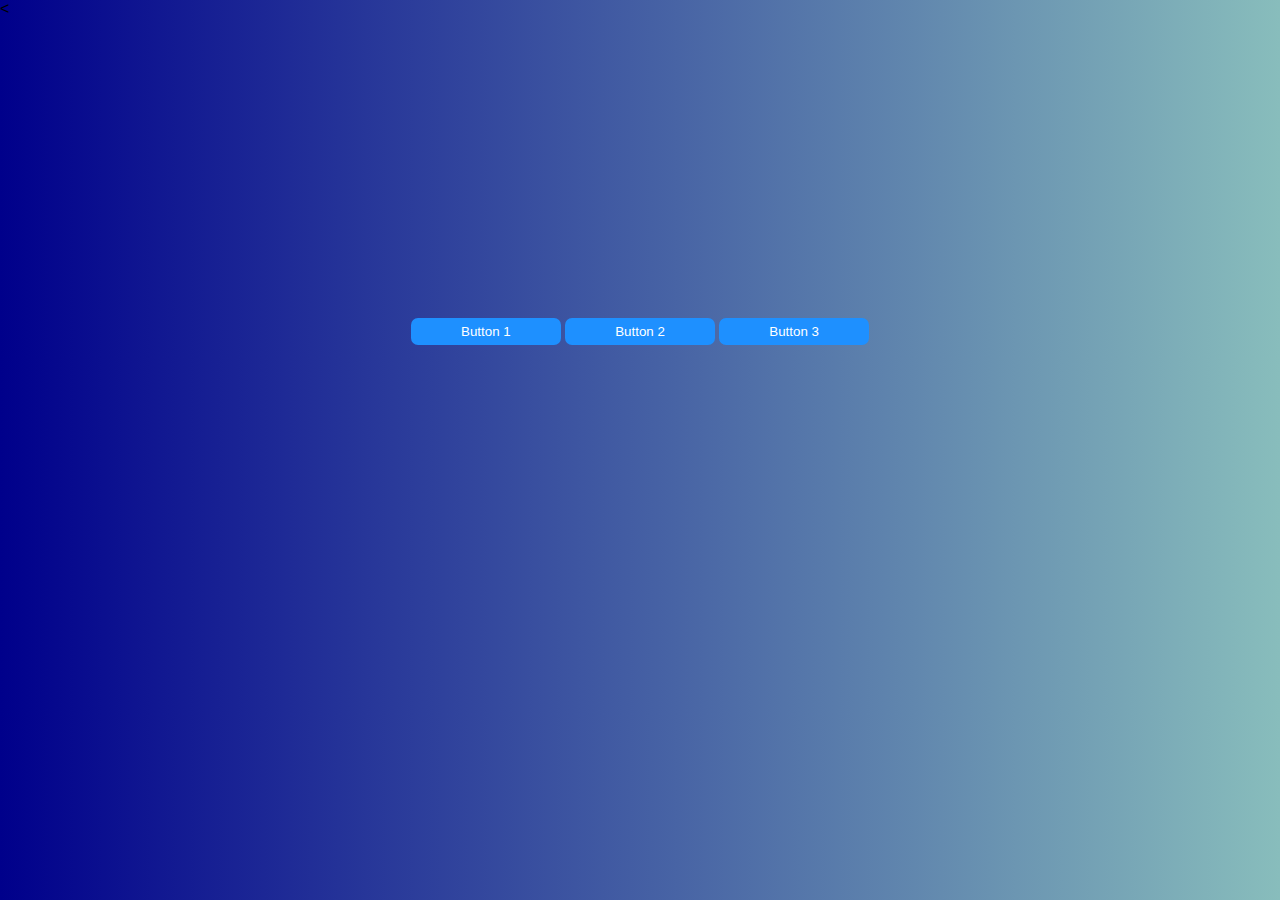
==== commit 3e6f3613: "Add files via upload" ====
--- a/index.html
+++ b/index.html
@@ -1,276 +1,57 @@
-<!DOCTYPE html>
-<head>
-    <link rel="stylesheet" href="index.css">
-</head>
-<body>
-    <header>
-
-        <img class="icon1" src="./images/logo.png" alt="crepes Logo">
-        <div class="tmp">
-        <h2  class="title1">Crepes'Lover</h2>
-        <p class="ptitle">The Most DElicious Crepes In The World</p>
-        </div>
-    </header>
-    <menu>
-        <button> <p> ChocoBanana</p></button>
-        <button> <p> BlueberryCream</p></button>
-        <button> <p> ChocoStraberry</p></button>
-
-    </menu>
-    <Main>
-        <div class="Discount">
-            <div class="container1">
-                <p class="p1">Discount 30% on July!</p>
-            </div>
-<br>
-<br>
-<br>
-<br>
-        </div>
-       <center> <div class="content1">
-            <div class="p4"> <p>Crepe, also spelled crêpe, French pancake made of a thin batter containing flour,
-                eggs, melted butter, salt, milk, water, and, if the crepes are to be served with
-                a sweet sauce or garnish, sugar. The word crepe is derived from crispa, Latin for "curly"</p></div>
-       </div></center>
-
-
-    <center><table>
-        <tr class="content2">
-            <td height="400px"><div class="tab1">
-                <div class="filter"></div>
-                <div class="p2">
-                    <p>Crepes can be filled with a variety of sweet or
-                        savoury mixtures. For crepes suzette the crepes are folded in four and soaked in
-                        a syrup flavoured with orange liqueur, and frequently are flamed at table.</p>
-                </div>
-
-            </di></td>
-            <td><div class="tab2" >
-                <div class="p3"><h4>Why Crepes better than any dessert</h4>
-                <P>Crepes can be made into something sweet and savory. They can be stuffed with infinite choices of fillings ranging
-                  from the usual sweet favourites like Nutella, bananas, berries, and caramelized apples, to more hearty selections
-                  such as flavourful veggies, eggs and bacon, ham, melted cheese, chicken, and much more. </P>
-                </div>
-            </div></td>
-        </tr>
-    </table></center>
-    <h1 class="title2">This's Crepes</h1>
-    <hr>
-    <center><table >
-        <tr>
-            <td width="400px">
-                <div class="item">
-                    <img src="./images/item1.jpg" alt="">
-                    <p class="itemt"> ChocoBanana </p>
-                    <p class="itemp">Crepes With Chocolate and Banana
-                        <br> 115 Calories.
-                    </p>
-                    <p class="itemp2"> $ 10.00</p>
-                    <a href="#modal1" class="buttonmod">ADD TO ORDER</a>
-                </div>
-            </td>
-            <td width="400px">
-                <div class="item">
-                    <img class="picitem2"   src="./images/item3.jpg" alt="">
-                    <p class="itemt"> BlueberryCream </p>
-                    <p class="itemp">Crepes With Cream and Blueberry
-                        <br> 115 Calories.
-                    </p>
-                    <p class="itemp2"> $ 12.00</p>
-                    <a href="#modal2" class="buttonmod">ADD TO ORDER</a>
-                </div>
-            </td>
-            <td width="400px">
-                <div class="item">
-                    <img class="picitem2"src="./images/item2.jpg" alt="">
-                    <p class="itemt"> ChocoStraberry </p>
-                    <p class="itemp">Crepes With Chocolate and Strawbery
-                        <br> 115 Calories.
-                    </p>
-                    <p class="itemp2"> $ 12.50</p>
-                    <a href="#modal3" class="buttonmod">ADD TO ORDER</a>
-                </div>
-            </td>
-        </tr>
-    </table></center>
-
-
-    <div id="modal1" align="center" class="modalDialog">
-        <div class="bgmod">
-            <a class="close" href="#close">X</a>
-            <div class="titlemod">IT'S IN THE BAG</div>
-            <table align="center" >
-                <tr>
-                    <td width="300px">
-                        <div class="picmod">
-                            <img src="./images/item1.jpg" alt="">
-                        </div>
-                    </td>
-                    <td width="300px">
-                        <div class="descmod">
-                            <p class="itemmod"> ChocoBanana </p>
-                            <p class="itemp">
-                                <br> 115 Calories.
-                            </p>
-                            <p class="itemp2"> $ 10,00</p>
-                        </div>
-                    </td>
-                </tr>
-            </table>
-            <dir class="footermod" align="left">
-
-                    <p style="font-size: 20px; text-align:left;"class="itemp">
-                        Crepes With Chocolate and Banana.
-                    </p>
-                    <hr>
-                    <br>
-                    <a href="#close" class="close2">CONTINUE SHOPPING</a>
-
-            </dir>
-        </div>
-    </div>
-    <div id="modal2" align="center" class="modalDialog">
-        <div class="bgmod">
-            <a class="close" href="#close">X</a>
-            <div class="titlemod">IT'S IN THE BAG</div>
-            <table align="center" >
-                <tr>
-                    <td width="300px">
-                        <div class="picmod">
-                            <img src="./images/item2.jpg" alt="">
-                        </div>
-                    </td>
-                    <td width="300px">
-                        <div class="descmod">
-                            <p class="itemmod"> ChocoBanana </p>
-                            <p class="itemp">
-                                <br> 115 Calories.
-                            </p>
-                            <p class="itemp2"> $ 10,00</p>
-                        </div>
-                    </td>
-                </tr>
-            </table>
-            <dir class="footermod" align="left">
-
-                    <p style="font-size: 20px; text-align:left;"class="itemp">
-                        Crepes With Chocolate and Banana.
-                    </p>
-                    <hr>
-                    <br>
-                    <a href="#close" class="close2">CONTINUE SHOPPING</a>
-
-            </dir>
-        </div>
-    </div>
-    <div id="modal3" align="center" class="modalDialog">
-        <div class="bgmod">
-            <a class="close" href="#close">X</a>
-            <div class="titlemod">IT'S IN THE BAG</div>
-            <table align="center" >
-                <tr>
-                    <td width="300px">
-                        <div class="picmod">
-                            <img src="./images/item3.jpg" alt="">
-                        </div>
-                    </td>
-                    <td width="300px">
-                        <div class="descmod">
-                            <p class="itemmod"> ChocoBanana </p>
-                            <p class="itemp">
-                                <br> 115 Calories.
-                            </p>
-                            <p class="itemp2"> $ 10,00</p>
-                        </div>
-                    </td>
-                </tr>
-            </table>
-            <dir class="footermod" align="left">
-
-                    <p style="font-size: 20px; text-align:left;"class="itemp">
-                        Crepes With Chocolate and Banana.
-                    </p>
-                    <hr>
-                    <br>
-                    <a href="#close" class="close2">CONTINUE SHOPPING</a>
-
-            </dir>
-        </div>
-    </div>
-    </Main>
-
-    <footer>
-    <center><table class="tablefooter2">
-        <tr>
-            <td width="300px">
-                <div class="footerc">
-                    <h4>HELP</h4>
-                    <p>Customer Service <br>
-                    Live Chat</p>
-                </div>
-            </td>
-            <td width="300px">
-                <div class="footerc">
-                    <h4>ACCOUNT</h4>
-                    <p>Customer Service <br>
-                    Live Chat</p>
-                </div>
-            </td>
-            <td width="300px">
-                <div class="footerc">
-                    <h4>SUBSCRIBE</h4>
-                    <p>Emails<br>
-                    Store Offer And Events</p>
-                </div>
-            </td>
-            <td width="300px">
-                <div class="footerc">
-                    <h4>THE MEMBER CARD</h4>
-                    <p>Learn More <br>
-                    Pay My Bill</p>
-                </div>
-            </td>
-        </tr>
-    </table></center>
-    <br>
-    <h4 class="h4footer">CONNECT WITH CREPES'LOVER</h4>
-    <br>
-    <br>
-    <br>
-    <table class="tablefooter1">
-        <tr>
-            <td width="100px">
-                <div class="iconfooter">
-                  <img src="./icons/instagram.jpg"alt="instagram">
-                </div>
-            </td>
-            <td width="100px">
-                <div class="iconfooter">
-                  <img src="./icons/facebook.png" alt="facebook">
-                </div>
-            </td>
-            <td width="100px">
-                <div class="iconfooter">
-                  <img src="./icons/pinterest.png" alt="pinterest">
-                </div>
-            </td>
-            <td width="100px">
-                <div class="iconfooter">
-                  <img src="./icons/youtube.png" alt="youtube">
-                </div>
-            </td>
-        </tr>
-    </table>
-    <br>
-    <br>
-    <br>
-    <br>
-    <br>
-    <br>
-
-    <p class="p6">@2022 Crepes'Lover by <b> Tiffany Mustopa </b> All Rights Reserved. <br>
-    <b>NOTE</b>: This webpage is a template to create a sales website. All informations and materials used are for ONLY educational puposes.</p>
-    </footer>
-
-</body>
-</html>
+<!DOCTYPE html>
+<html lang="en" dir="ltr">
+  <head>
+    <meta charset="utf-8">
+    <title> Assignment 6</title>
+    <<link rel="stylesheet" href="main.css">
+  </head>
+  <body>
+    <div class="article" >
+            <button class="modal-show1" >Button 1</button>
+            <button class="modal-show2" >Button 2</button>
+            <button class="modal-show3" >Button 3</button>
+
+        </div>
+        <div class="container">
+        <div class="modalv1">
+
+            <div class="modal">
+                <div class="box">
+                <div class="modal-header">
+                    <h2>Modal 1</h2>
+                    <button class="modal-close1" >x</button>
+                </div>
+                <div class="modal-body">
+                    <p>Lorem ipsum dolor sit amet consectetur adipisicing elit. Vero hic laborum distinctio quisquam debitis reiciendis! Eum quod, sed eligendi minima officia perferendis nemo autem amet architecto officiis, hic ea delectus.</p>
+                </div>
+            </div>
+            </div>
+        </div>
+
+        <div class="modalv2">
+            <div class="modal">
+                <div class="modal-header">
+                    <h2>Modal 2</h2>
+                    <button class="modal-close2" >x</button>
+                </div>
+                <div class="modal-body">
+                    <p>Lorem ipsum dolor sit amet consectetur adipisicing elit. Vero hic laborum distinctio quisquam debitis reiciendis! Eum quod, sed eligendi minima officia perferendis nemo autem amet architecto officiis, hic ea delectus.</p>
+                </div>
+            </div>
+        </div>
+
+        <div class="modalv3">
+            <div class="modal">
+                <div class="modal-header">
+                    <h2>Modal 3</h2>
+                    <button class="modal-close3" >x</button>
+                </div>
+                <div class="modal-body">
+                    <p>Lorem ipsum dolor sit amet consectetur adipisicing elit. Vero hic laborum distinctio quisquam debitis reiciendis! Eum quod, sed eligendi minima officia perferendis nemo autem amet architecto officiis, hic ea delectus.</p>
+                </div>
+            </div>
+        </div>
+    </div>
+        <script src="main.js"></script>    
+  </body>
+</html>
--- a/main.css
+++ b/main.css
@@ -0,0 +1,154 @@
+* {
+    margin: 0;
+    padding: 0;
+    box-sizing: border-box;
+    font-family: Arial, Helvetica, sans-serif;
+
+}
+body{
+    background-image: linear-gradient(to left,#88bdbc,darkblue);
+}
+.article {
+    text-align: center;
+    padding-top: 300px;
+}
+.container{
+    text-align: center;
+}
+
+.modal-show1{
+    border: 0;
+    padding: 6px 50px;
+    margin-bottom: 12px;
+    background-color: dodgerblue;
+    color: #fff;
+    cursor: pointer;
+    border-radius: 7px;
+}
+
+.modal-show2{
+    border: 0;
+    padding: 6px 50px;
+    margin-bottom: 12px;
+    background-color: dodgerblue;
+    color: #fff;
+    cursor: pointer;
+    border-radius: 7px;
+}
+.modal-show3{
+    border: 0;
+
+    padding: 6px 50px;
+    margin-bottom: 12px;
+    background-color: dodgerblue;
+    color: #fff;
+    border-radius: 7px;
+    cursor: pointer;
+}
+
+.modalv1 {
+    display: none;
+    position: fixed;
+    top: 0;
+    bottom: 0;
+    left: 0;
+    right: 0;
+    background-color: rgba(0, 0, 0, 0.075);
+}
+
+.modalv2 {
+    display: none;
+    position: fixed;
+    top: 0;
+    bottom: 0;
+    left: 0;
+    right: 0;
+    background-color: rgba(0, 0, 0, 0.075);
+}
+.modalv3 {
+    display: none;
+    position: fixed;
+    top: 0;
+    bottom: 0;
+    left: 0;
+    right: 0;
+    background-color: rgba(0, 0, 0, 0.075);
+}
+
+.modalv1.active {
+    display: block;
+    transition: display 2s;
+}
+.modalv2.active {
+    display: block;
+    transition: display 2s;
+}
+.modalv3.active {
+    display: block;
+    transition: display 2s;
+}
+
+.modal {
+    width: 24rem;
+    padding: 1rem;
+    margin: 24px auto;
+    border-radius: 6px;
+    background-color: #fff;
+}
+
+.modal-header {
+    padding: 12px 0;
+    border-bottom: 1px solid #ccc;
+    display: flex;
+    justify-content: space-between;
+    align-items: center;
+}
+
+.modal-header h2 {
+    font-size: 18px;
+}
+
+.modal-header button {
+    border: 0;
+    padding: 4px 8px;
+    border-radius: 4px;
+    background-color: red;
+    color: #fff;
+    cursor: pointer;
+}
+
+.modal-body {
+    padding: 12px 0;
+}
+
+.modal-body {
+    line-height: 20px;
+}
+
+.fade-in {
+    animation: fadeIn .5s;
+}
+
+.fade-out {
+    animation: fadeOut .5s;
+}
+
+@keyframes fadeIn {
+    from {
+        opacity: 0;
+    }
+
+    to {
+        opacity: 1;
+    }
+}
+
+@keyframes fadeOut {
+    from {
+        opacity: 1;
+    }
+
+    to {
+        opacity: 0;
+    }
+}
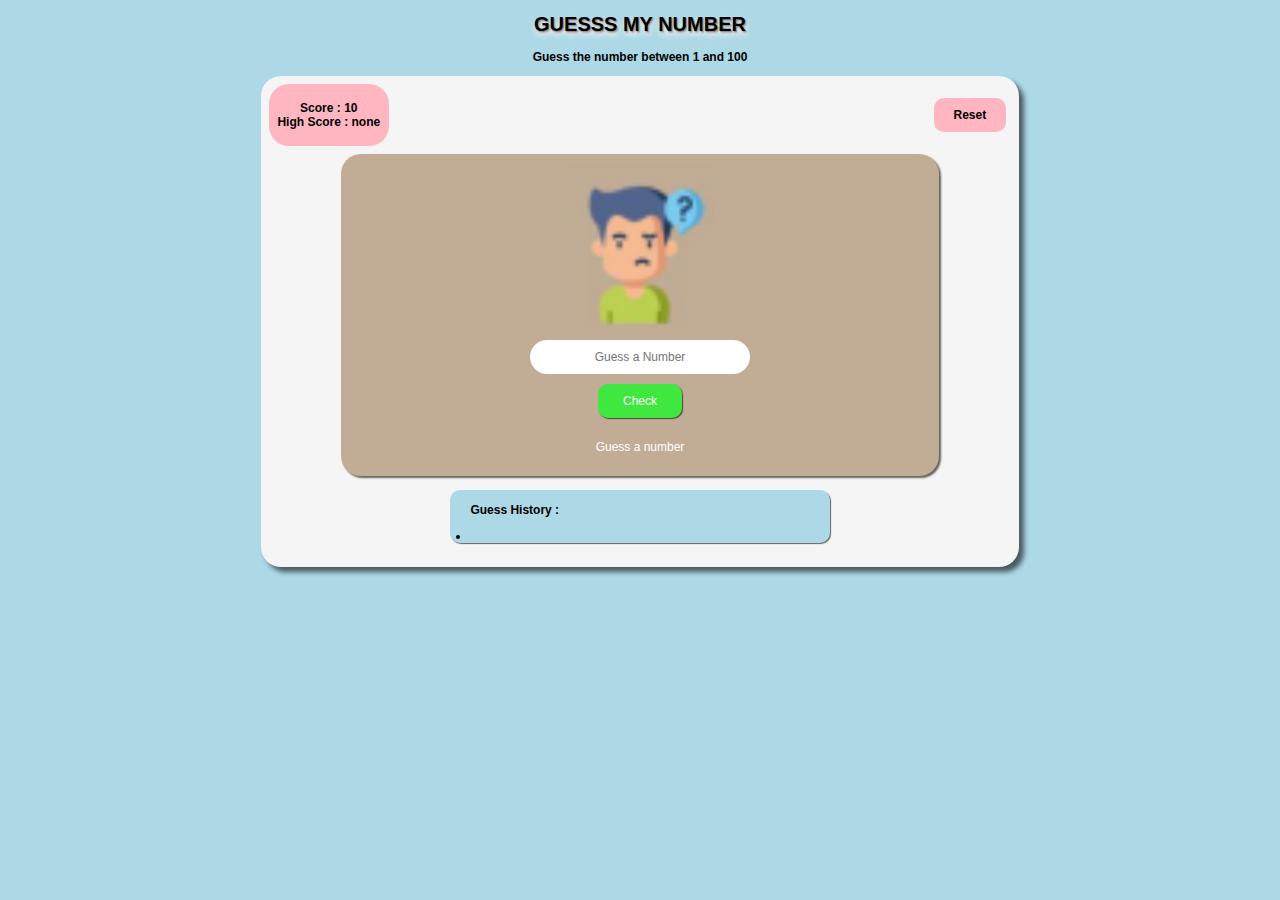
==== commit 540ce751: "Add files via upload" ====
--- a/index.html
+++ b/index.html
@@ -1,57 +1,69 @@
-<!DOCTYPE html>
-<html lang="en" dir="ltr">
-  <head>
-    <meta charset="utf-8">
-    <title> Assignment 6</title>
-    <<link rel="stylesheet" href="main.css">
-  </head>
-  <body>
-    <div class="article" >
-            <button class="modal-show1" >Button 1</button>
-            <button class="modal-show2" >Button 2</button>
-            <button class="modal-show3" >Button 3</button>
-
-        </div>
-        <div class="container">
-        <div class="modalv1">
-
-            <div class="modal">
-                <div class="box">
-                <div class="modal-header">
-                    <h2>Modal 1</h2>
-                    <button class="modal-close1" >x</button>
-                </div>
-                <div class="modal-body">
-                    <p>Lorem ipsum dolor sit amet consectetur adipisicing elit. Vero hic laborum distinctio quisquam debitis reiciendis! Eum quod, sed eligendi minima officia perferendis nemo autem amet architecto officiis, hic ea delectus.</p>
-                </div>
-            </div>
-            </div>
-        </div>
-
-        <div class="modalv2">
-            <div class="modal">
-                <div class="modal-header">
-                    <h2>Modal 2</h2>
-                    <button class="modal-close2" >x</button>
-                </div>
-                <div class="modal-body">
-                    <p>Lorem ipsum dolor sit amet consectetur adipisicing elit. Vero hic laborum distinctio quisquam debitis reiciendis! Eum quod, sed eligendi minima officia perferendis nemo autem amet architecto officiis, hic ea delectus.</p>
-                </div>
-            </div>
-        </div>
-
-        <div class="modalv3">
-            <div class="modal">
-                <div class="modal-header">
-                    <h2>Modal 3</h2>
-                    <button class="modal-close3" >x</button>
-                </div>
-                <div class="modal-body">
-                    <p>Lorem ipsum dolor sit amet consectetur adipisicing elit. Vero hic laborum distinctio quisquam debitis reiciendis! Eum quod, sed eligendi minima officia perferendis nemo autem amet architecto officiis, hic ea delectus.</p>
-                </div>
-            </div>
-        </div>
-    </div>
-        <script src="main.js"></script>    
-  </body>
-</html>
+    <!DOCTYPE html>
+    <head>
+	    <title>Project 3</title>
+        <link rel="stylesheet" href="stylesheet.css">
+    </head>
+    <body>
+        <header>
+            <center>
+            <h1>GUESSS MY NUMBER</h1>
+            <p>Guess the number between 1 and 100</p>
+            </center>
+        </header>
+        <main>
+            <div class="container">
+                <center><table border="0">
+                    <tr>
+                        <td><div class ="boxScore">
+                            <p>Score : <span id="score">10</span> <br>
+                            High Score : <span id="Hscore">none</span></p>
+                        </div></td>
+                        <td style="text-align: right;"><input id="Reset" type="submit" value="Reset"></td>
+                    </tr>
+                </table></center>
+                <!-- ----- -->
+                <div id="boxGame" class="boxGame">
+                    <img src="confusedman.png" alt="man-confused"> <br>
+                    <input type="txt" name="inputscore" id="inputvalue" placeholder="Guess a Number" ><br>
+                    <input id="Check"type="submit" value="Check">
+                    <p id ="p1" class="p1">Guess a number   </p>
+                </div>
+                <!-- ------ -->
+                <div id="boxLost" class="boxLost">
+                    <img src="Lost.png" alt="YOU LOST"> <br>
+                    <h3>Unfortunately You Lost The Game</h3>
+                    <p class="p2">Don't give up and Try Again. You can win next time. <br><br> <br>
+                        My number was : <b><span id="guessnumber"></span></b> <br><br>
+                    </p>
+                    <input id="TryAgain1"type="submit" value="Try Again">
+                    
+                </div>
+                <!-- ------ -->
+                <div id="boxWin" class="boxWin">
+                    <img src="WIn.png" alt="YOU WIN"> <br>
+                    <h3>Congratulation</h3>
+                    <p class="p3">Your guess was correct. <b><span style="font-size:20px;" id="number2"></span></b> is my secret number. <br>   
+                    </p>
+                    <h3>Your Score : <span id="score1"></span></h3>
+                    <p class="p5">Best : <span id="Hscore2"></span><br></p>
+                    <input id="TryAgain2"type="submit" value="Try Again">
+                    
+                </div>
+                <!-- ------ -->
+                <br>
+                <div class="boxhistory">
+                    <p class="p4">Guess History :</p>
+                    <li id="scorehistory"></li>
+                    
+                </div>
+                <br>
+            </div>
+            
+            
+        </main>
+
+        
+    <script src="main.js"></script>
+    </body>
+    
+</html>--- a/stylesheet.css
+++ b/stylesheet.css
@@ -0,0 +1,165 @@
+*{
+    
+    color: black;
+    font-family: 'Segoe UI', Tahoma, Geneva, Verdana, sans-serif;
+    font-weight: bold;
+    font-size: 12px;
+}
+body{
+    background-color: lightblue;
+}
+h1{
+    font-size: 20px;
+    font-weight: 700;
+    color: black;
+    font-family: Verdana, Geneva, Tahoma, sans-serif;
+   text-shadow: 1px 1px 1px #8b8b8b,
+    2px 2px 1px  #c2c2c2,
+    1px 3px 1px  #d1d1d1,  
+    1px 4px 6px rgb(255, 255, 255);
+}
+.container{
+    background-color: whitesmoke;
+    text-align: center;
+    border-radius: 20px;
+    margin-left: 20%;
+    margin-right: 20%;
+    margin-bottom: 20px;
+    box-shadow:  5px 5px 5px rgba(0, 0, 0, 0.582);
+}
+td{
+    width: 400px;    
+}
+.boxScore{
+    background-color: lightpink;
+    text-align: center;
+    margin: 5px;
+    padding-bottom: 5px;
+    padding-top:5px;
+    width: 120px;
+    border-radius: 20px;
+}
+#Reset{
+    background-color: lightpink;
+    margin: 10px;
+    padding-left: 20px;
+    padding-right: 20px;
+    padding-top: 10px;
+    padding-bottom: 10px;
+    font-size: 12px;
+    border-radius: 10px;
+    border: 0;
+    cursor: pointer;
+}
+.boxGame{
+    display: block;
+    background-color: #c1ad95;
+    margin-left: 80px;
+    margin-right: 80px;
+    border-radius: 20px;
+    box-shadow: 2px 2px 2px rgba(0, 0, 0, 0.596);
+    padding: 10px;
+}
+.boxLost{
+    display: none;
+    background-color: #c1ad95;
+    margin-left: 80px;
+    margin-right: 80px;
+    border-radius: 20px;
+    box-shadow: 2px 2px 2px rgba(0, 0, 0, 0.596);
+    padding: 10px;
+}
+.boxWin{
+    display: none;
+    background-color: rgba(196,228,197);
+    margin-left: 80px;
+    margin-right: 80px;
+    border-radius: 20px;
+    box-shadow: 2px 2px 2px rgba(0, 0, 0, 0.596);
+    padding: 10px;
+}
+.boxGame img{
+    width: 150px;
+}
+
+.boxLost h3{
+    color: darkblue;
+    font-size : 20px;
+}
+.boxLost img{
+    width: 150px;   
+}
+
+.boxWin h3 , h3 span{
+    font-size: 30px;
+}
+#inputvalue{
+    border: 0px;
+    border-radius: 20px;
+    padding: 10px;
+    text-align: center;
+    width: 200px;
+    margin: 10px;
+    font-weight: lighter;
+    font-size: 10;
+}
+#Check{
+    background-color: rgb(63, 231, 63);
+    border: 0;
+    padding : 10px 25px 10px 25px;
+    border-radius:10px;
+    color: white;
+    font-weight: lighter;
+    cursor: pointer;
+    box-shadow: 1px 1px 1px rgba(0, 0, 0, 0.596);
+}
+.p1{
+    color: white;
+    font-weight: lighter;
+    padding-top: 10px;
+}
+    .p2{
+        font-size: 15px;
+        font-weight: lighter;
+        padding-top: 10px;
+    }
+.p3{
+    font-size: 15px;
+    font-weight: lighter;
+}
+.p5, .p5 span{
+    font-size: 20px;
+}
+#TryAgain1{
+    background-color: rgb(63, 231, 63);
+    border: 0;
+    padding : 10px 25px 10px 25px;
+    border-radius:10px;
+    color: white;
+    font-weight: lighter;
+    cursor: pointer;
+    box-shadow: 1px 1px 1px rgba(0, 0, 0, 0.596);
+}
+#TryAgain2{
+    background-color: rgb(63, 231, 63);
+    border: 0;
+    padding : 10px 25px 10px 25px;
+    border-radius:10px;
+    color: white;
+    font-weight: lighter;
+    cursor: pointer;
+    box-shadow: 1px 1px 1px rgba(0, 0, 0, 0.596);
+}
+.boxhistory{
+    
+    text-align: justify;
+    padding-left: 20px;
+    padding-right: 20px;
+    padding-top: 1px;
+    background-color: lightblue;
+    box-shadow: 1px 1px 1px rgba(0, 0, 0, 0.596);
+    border-radius: 10px;
+    margin-left: 25%;
+    margin-right: 25%;
+    margin-bottom: 10px;
+}